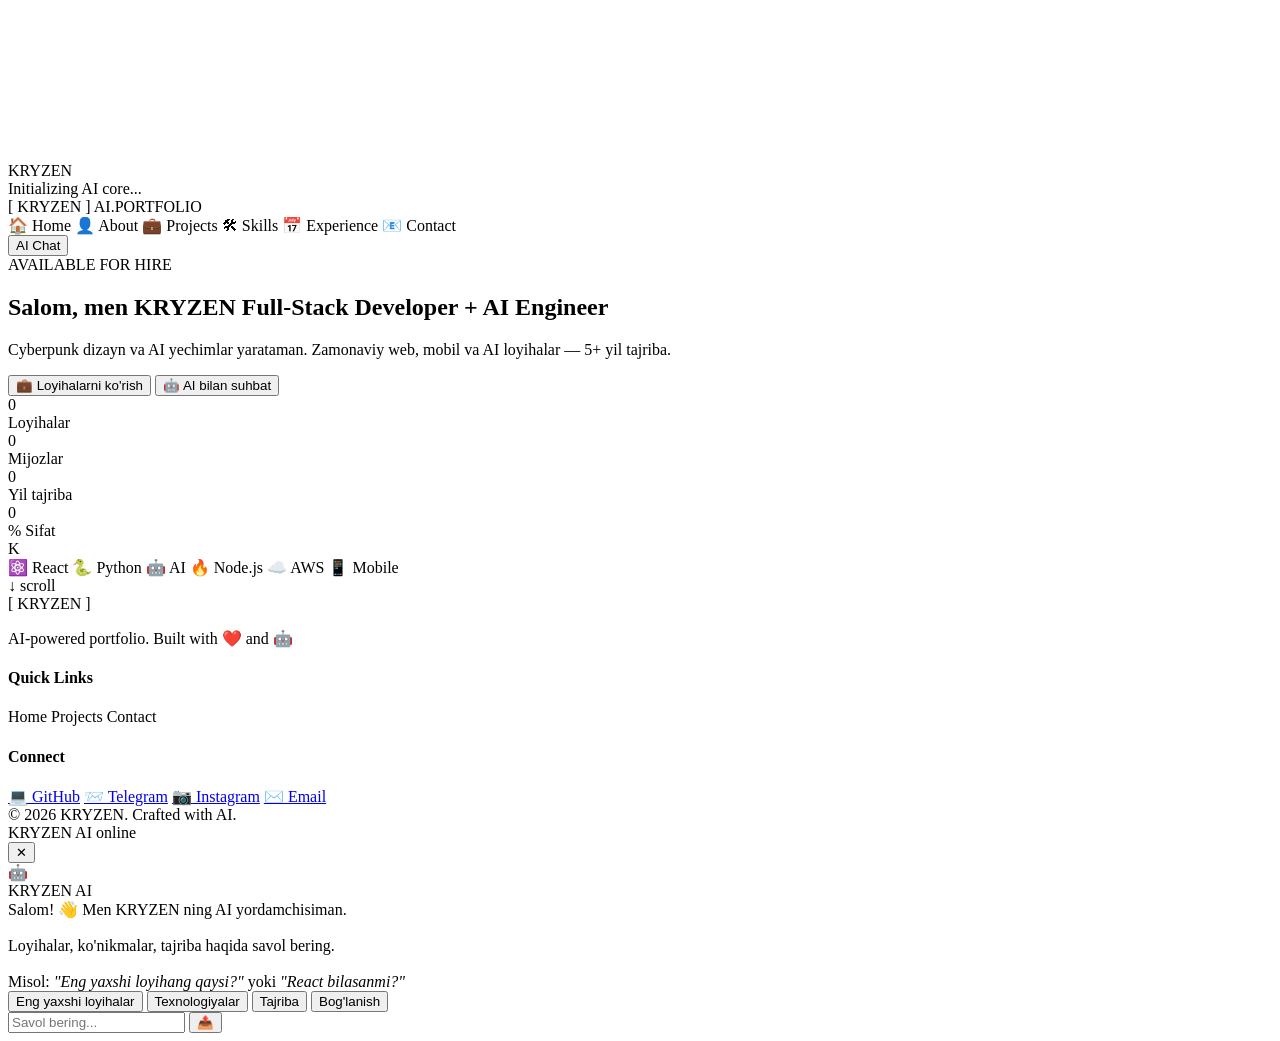
==== index.html @ 8a9e2205 "feat: portfolio main HTML" ====
<!DOCTYPE html>
<html lang="uz">
<head>
<meta charset="UTF-8">
<meta name="viewport" content="width=device-width,initial-scale=1,maximum-scale=1">
<meta name="theme-color" content="#00D4FF">
<meta name="description" content="KRYZEN AI Portfolio — Interaktiv AI yordamchi bilan portfolio. Loyihalar, ko'nikmalar, AI chat.">
<meta name="keywords" content="KRYZEN, portfolio, AI, developer, fullstack, cyberpunk">
<meta name="author" content="KRYZEN">
<title>🤖 KRYZEN AI Portfolio</title>
<link rel="stylesheet" href="style.css">
</head>
<body>

<!-- MATRIX RAIN BG -->
<canvas id="bgCanvas"></canvas>

<!-- LOADING -->
<div id="loading">
  <div class="loader-ring"></div>
  <div class="loader-text">KRYZEN<span class="dots"></span></div>
  <div class="loader-sub">Initializing AI core...</div>
</div>

<!-- CURSOR GLOW -->
<div id="cursorGlow"></div>

<!-- NAV -->
<header class="topbar">
  <div class="logo" onclick="App.go('home')">
    <span class="logo-bracket">[</span>
    <span class="logo-text">KRYZEN</span>
    <span class="logo-bracket">]</span>
    <span class="logo-sub">AI.PORTFOLIO</span>
  </div>
  <nav class="nav" id="nav">
    <a class="nav-link active" data-page="home" onclick="App.go('home')">🏠 Home</a>
    <a class="nav-link" data-page="about" onclick="App.go('about')">👤 About</a>
    <a class="nav-link" data-page="projects" onclick="App.go('projects')">💼 Projects</a>
    <a class="nav-link" data-page="skills" onclick="App.go('skills')">🛠 Skills</a>
    <a class="nav-link" data-page="experience" onclick="App.go('experience')">📅 Experience</a>
    <a class="nav-link" data-page="contact" onclick="App.go('contact')">📧 Contact</a>
  </nav>
  <button class="ai-toggle" onclick="App.toggleChat()">
    <span class="ai-dot"></span> AI Chat
  </button>
</header>

<!-- HERO -->
<section id="hero" class="hero">
  <div class="hero-grid">
    <div class="hero-left fade-in">
      <div class="hero-status">
        <span class="status-dot"></span> AVAILABLE FOR HIRE
      </div>
      <h1 class="hero-title">
        <span class="hero-greet">Salom, men</span>
        <span class="hero-name glow">KRYZEN</span>
        <span class="hero-role">Full-Stack Developer</span>
        <span class="hero-spec">+ AI Engineer</span>
      </h1>
      <p class="hero-desc">
        Cyberpunk dizayn va AI yechimlar yarataman. 
        Zamonaviy web, mobil va AI loyihalar — 5+ yil tajriba.
      </p>
      <div class="hero-cta">
        <button class="btn primary" onclick="App.go('projects')">
          💼 Loyihalarni ko'rish
        </button>
        <button class="btn ghost" onclick="App.toggleChat(true)">
          🤖 AI bilan suhbat
        </button>
      </div>
      <div class="hero-stats">
        <div class="stat">
          <div class="stat-val" data-count="50">0</div>
          <div class="stat-label">Loyihalar</div>
        </div>
        <div class="stat">
          <div class="stat-val" data-count="25">0</div>
          <div class="stat-label">Mijozlar</div>
        </div>
        <div class="stat">
          <div class="stat-val" data-count="5">0</div>
          <div class="stat-label">Yil tajriba</div>
        </div>
        <div class="stat">
          <div class="stat-val" data-count="100">0</div>
          <div class="stat-label">% Sifat</div>
        </div>
      </div>
    </div>
    <div class="hero-right fade-in">
      <div class="avatar-card glass">
        <div class="avatar-hex">
          <div class="avatar-inner">
            <div class="avatar-symbol">K</div>
          </div>
          <div class="avatar-ring r1"></div>
          <div class="avatar-ring r2"></div>
          <div class="avatar-ring r3"></div>
        </div>
        <div class="avatar-tags">
          <span class="tag">⚛️ React</span>
          <span class="tag">🐍 Python</span>
          <span class="tag">🤖 AI</span>
          <span class="tag">🔥 Node.js</span>
          <span class="tag">☁️ AWS</span>
          <span class="tag">📱 Mobile</span>
        </div>
      </div>
    </div>
  </div>
  <div class="scroll-hint">↓ scroll</div>
</section>

<!-- MAIN -->
<main id="main"></main>

<!-- FOOTER -->
<footer class="footer">
  <div class="footer-grid">
    <div>
      <div class="logo">
        <span class="logo-bracket">[</span>
        <span class="logo-text">KRYZEN</span>
        <span class="logo-bracket">]</span>
      </div>
      <p class="footer-text">AI-powered portfolio. Built with ❤️ and 🤖</p>
    </div>
    <div>
      <h4 class="footer-title">Quick Links</h4>
      <a class="footer-link" onclick="App.go('home')">Home</a>
      <a class="footer-link" onclick="App.go('projects')">Projects</a>
      <a class="footer-link" onclick="App.go('contact')">Contact</a>
    </div>
    <div>
      <h4 class="footer-title">Connect</h4>
      <a href="https://github.com/KRYZENSYS" target="_blank" class="footer-link">💻 GitHub</a>
      <a href="https://t.me/KRYZENVIP" target="_blank" class="footer-link">📨 Telegram</a>
      <a href="https://instagram.com/KRYZENVIP" target="_blank" class="footer-link">📷 Instagram</a>
      <a href="mailto:f91186645@gmail.com" class="footer-link">✉️ Email</a>
    </div>
  </div>
  <div class="footer-bottom">
    © 2026 KRYZEN. Crafted with AI.
  </div>
</footer>

<!-- AI CHAT WIDGET -->
<div id="chatPanel" class="chat-panel">
  <div class="chat-header">
    <div class="chat-title">
      <span class="ai-pulse"></span>
      <span>KRYZEN AI</span>
      <span class="chat-status">online</span>
    </div>
    <button class="chat-close" onclick="App.toggleChat()">✕</button>
  </div>
  <div class="chat-messages" id="chatMessages">
    <div class="msg ai">
      <div class="msg-avatar">🤖</div>
      <div class="msg-body">
        <div class="msg-name">KRYZEN AI</div>
        <div class="msg-text">
          Salom! 👋 Men KRYZEN ning AI yordamchisiman. 
          <br><br>Loyihalar, ko'nikmalar, tajriba haqida savol bering.
          <br><br>Misol: <em>"Eng yaxshi loyihang qaysi?"</em> yoki <em>"React bilasanmi?"</em>
        </div>
      </div>
    </div>
  </div>
  <div class="chat-suggestions" id="chatSuggestions">
    <button class="suggestion" onclick="Chat.ask('Eng yaxshi loyihalaring qaysi?')">Eng yaxshi loyihalar</button>
    <button class="suggestion" onclick="Chat.ask('Qanday texnologiyalar ishlatasan?')">Texnologiyalar</button>
    <button class="suggestion" onclick="Chat.ask('Tajribang haqida gapir')">Tajriba</button>
    <button class="suggestion" onclick="Chat.ask('Qanday bog'lanish mumkin?')">Bog'lanish</button>
  </div>
  <form class="chat-input" id="chatForm">
    <input type="text" id="chatInput" placeholder="Savol bering..." autocomplete="off">
    <button type="submit" class="chat-send">📤</button>
  </form>
</div>

<!-- TOAST -->
<div id="toastZone"></div>

<script src="data.js"></script>
<script src="app.js"></script>
</body>
</html>
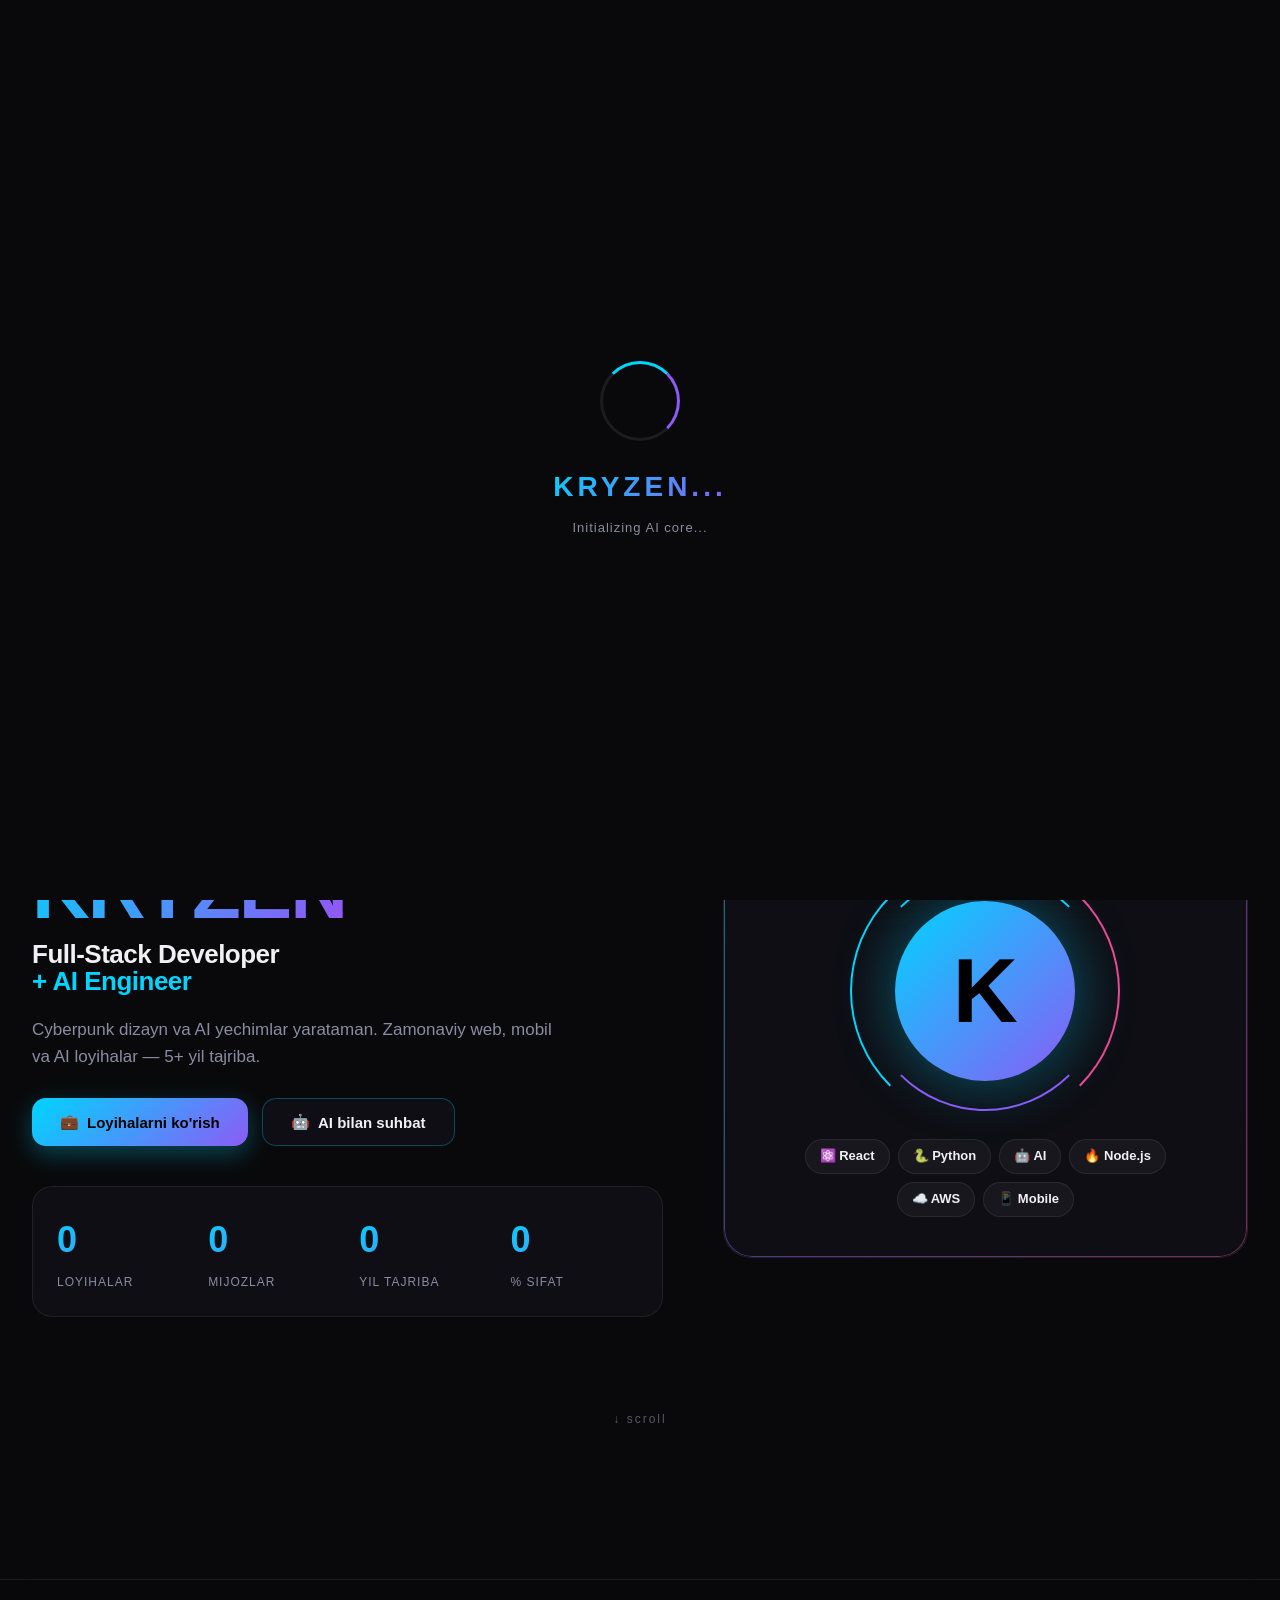
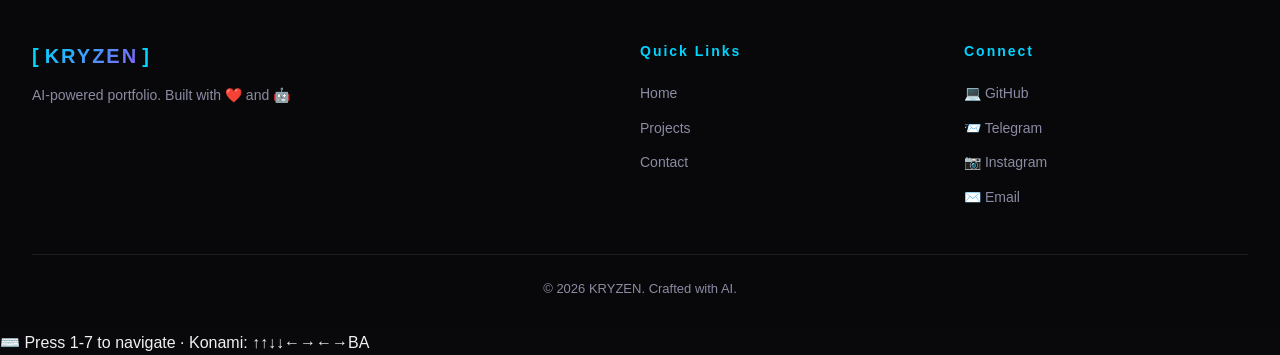
==== commit c6ad179c: "feat(v2.0): complete upgrade - theme/lang/music/easter egg" ====
--- a/index.html
+++ b/index.html
@@ -1,5 +1,5 @@
 <!DOCTYPE html>
-<html lang="uz">
+<html lang="uz" data-theme="cyan">
 <head>
 <meta charset="UTF-8">
 <meta name="viewport" content="width=device-width,initial-scale=1,maximum-scale=1">
@@ -7,7 +7,28 @@
 <meta name="description" content="KRYZEN AI Portfolio — Interaktiv AI yordamchi bilan portfolio. Loyihalar, ko'nikmalar, AI chat.">
 <meta name="keywords" content="KRYZEN, portfolio, AI, developer, fullstack, cyberpunk">
 <meta name="author" content="KRYZEN">
+
+<!-- Open Graph -->
+<meta property="og:title" content="🤖 KRYZEN AI Portfolio">
+<meta property="og:description" content="AI-powered interactive portfolio with chat assistant">
+<meta property="og:type" content="website">
+<meta property="og:url" content="https://kryzensys.github.io/kryzen-ai-portfolio/">
+<meta property="og:image" content="https://kryzensys.github.io/kryzen-ai-portfolio/og.png">
+
+<!-- Twitter -->
+<meta name="twitter:card" content="summary_large_image">
+<meta name="twitter:title" content="🤖 KRYZEN AI Portfolio">
+<meta name="twitter:description" content="AI-powered interactive portfolio">
+
+<!-- PWA -->
+<link rel="manifest" href="manifest.json">
+<meta name="apple-mobile-web-app-capable" content="yes">
+<meta name="apple-mobile-web-app-status-bar-style" content="black-translucent">
+<meta name="apple-mobile-web-app-title" content="KRYZEN">
+
 <title>🤖 KRYZEN AI Portfolio</title>
+<link rel="icon" type="image/svg+xml" href="data:image/svg+xml,<svg xmlns=%22http://www.w3.org/2000/svg%22 viewBox=%220 0 100 100%22><text y=%22.9em%22 font-size=%2290%22>🤖</text></svg>">
+
 <link rel="stylesheet" href="style.css">
 </head>
 <body>
@@ -15,17 +36,32 @@
 <!-- MATRIX RAIN BG -->
 <canvas id="bgCanvas"></canvas>
 
+<!-- PARTICLES BG -->
+<canvas id="particleCanvas"></canvas>
+
 <!-- LOADING -->
 <div id="loading">
   <div class="loader-ring"></div>
-  <div class="loader-text">KRYZEN<span class="dots"></span></div>
-  <div class="loader-sub">Initializing AI core...</div>
+  <div class="loader-text" data-i18n="brand">KRYZEN<span class="dots"></span></div>
+  <div class="loader-sub" data-i18n="loading">Initializing AI core...</div>
 </div>
 
-<!-- CURSOR GLOW -->
+<!-- CURSOR GLOW + TRAIL -->
 <div id="cursorGlow"></div>
-
-<!-- NAV -->
+<canvas id="trailCanvas"></canvas>
+
+<!-- KONAMI EASTER EGG OVERLAY -->
+<div id="konamiOverlay">
+  <div class="konami-content">
+    <h2>🎮 KONAMI CODE ACTIVATED!</h2>
+    <p data-i18n="konami_msg">Siz top-secret easter egg'ni topdingiz!</p>
+    <p style="margin-top:20px;font-size:80px;animation:spin 2s linear infinite">🚀</p>
+    <p style="margin-top:20px;color:var(--neon)" data-i18n="bonus">Bonus: +100 creativity points</p>
+    <button class="btn primary" onclick="document.getElementById('konamiOverlay').classList.remove('show')" data-i18n="close" style="margin-top:30px">Yopish</button>
+  </div>
+</div>
+
+<!-- TOPBAR -->
 <header class="topbar">
   <div class="logo" onclick="App.go('home')">
     <span class="logo-bracket">[</span>
@@ -33,17 +69,44 @@
     <span class="logo-bracket">]</span>
     <span class="logo-sub">AI.PORTFOLIO</span>
   </div>
+
   <nav class="nav" id="nav">
-    <a class="nav-link active" data-page="home" onclick="App.go('home')">🏠 Home</a>
-    <a class="nav-link" data-page="about" onclick="App.go('about')">👤 About</a>
-    <a class="nav-link" data-page="projects" onclick="App.go('projects')">💼 Projects</a>
-    <a class="nav-link" data-page="skills" onclick="App.go('skills')">🛠 Skills</a>
-    <a class="nav-link" data-page="experience" onclick="App.go('experience')">📅 Experience</a>
-    <a class="nav-link" data-page="contact" onclick="App.go('contact')">📧 Contact</a>
+    <a class="nav-link active" data-page="home" data-i18n="nav_home" onclick="App.go('home')">🏠 Home</a>
+    <a class="nav-link" data-page="about" data-i18n="nav_about" onclick="App.go('about')">👤 About</a>
+    <a class="nav-link" data-page="projects" data-i18n="nav_projects" onclick="App.go('projects')">💼 Projects</a>
+    <a class="nav-link" data-page="blog" data-i18n="nav_blog" onclick="App.go('blog')">📝 Blog</a>
+    <a class="nav-link" data-page="skills" data-i18n="nav_skills" onclick="App.go('skills')">🛠 Skills</a>
+    <a class="nav-link" data-page="experience" data-i18n="nav_experience" onclick="App.go('experience')">📅 Experience</a>
+    <a class="nav-link" data-page="contact" data-i18n="nav_contact" onclick="App.go('contact')">📧 Contact</a>
   </nav>
-  <button class="ai-toggle" onclick="App.toggleChat()">
-    <span class="ai-dot"></span> AI Chat
-  </button>
+
+  <div class="topbar-tools">
+    <!-- Theme switcher -->
+    <div class="theme-switcher" title="Change theme">
+      <button class="theme-btn active" data-theme="cyan" style="background:#00D4FF"></button>
+      <button class="theme-btn" data-theme="purple" style="background:#8B5CF6"></button>
+      <button class="theme-btn" data-theme="pink" style="background:#ec4899"></button>
+      <button class="theme-btn" data-theme="green" style="background:#10b981"></button>
+      <button class="theme-btn" data-theme="amber" style="background:#f59e0b"></button>
+    </div>
+
+    <!-- Language switcher -->
+    <div class="lang-switcher">
+      <button class="lang-btn active" data-lang="uz">UZ</button>
+      <button class="lang-btn" data-lang="en">EN</button>
+      <button class="lang-btn" data-lang="ru">RU</button>
+    </div>
+
+    <!-- Music toggle -->
+    <button class="music-toggle" onclick="App.toggleMusic()" title="Background music">
+      <span id="musicIcon">🔇</span>
+    </button>
+
+    <!-- AI Chat -->
+    <button class="ai-toggle" onclick="App.toggleChat()">
+      <span class="ai-dot"></span> <span data-i18n="ai_chat">AI Chat</span>
+    </button>
+  </div>
 </header>
 
 <!-- HERO -->
@@ -51,42 +114,41 @@
   <div class="hero-grid">
     <div class="hero-left fade-in">
       <div class="hero-status">
-        <span class="status-dot"></span> AVAILABLE FOR HIRE
+        <span class="status-dot"></span> <span data-i18n="available">AVAILABLE FOR HIRE</span>
       </div>
       <h1 class="hero-title">
-        <span class="hero-greet">Salom, men</span>
+        <span class="hero-greet" data-i18n="greeting">Salom, men</span>
         <span class="hero-name glow">KRYZEN</span>
-        <span class="hero-role">Full-Stack Developer</span>
-        <span class="hero-spec">+ AI Engineer</span>
+        <span class="hero-role" data-i18n="hero_role">Full-Stack Developer</span>
+        <span class="hero-spec" data-i18n="hero_spec">+ AI Engineer</span>
       </h1>
-      <p class="hero-desc">
-        Cyberpunk dizayn va AI yechimlar yarataman. 
-        Zamonaviy web, mobil va AI loyihalar — 5+ yil tajriba.
+      <p class="hero-desc" data-i18n="hero_desc">
+        Cyberpunk dizayn va AI yechimlar yarataman. Zamonaviy web, mobil va AI loyihalar — 5+ yil tajriba.
       </p>
       <div class="hero-cta">
         <button class="btn primary" onclick="App.go('projects')">
-          💼 Loyihalarni ko'rish
+          💼 <span data-i18n="cta_projects">Loyihalarni ko'rish</span>
         </button>
         <button class="btn ghost" onclick="App.toggleChat(true)">
-          🤖 AI bilan suhbat
+          🤖 <span data-i18n="cta_chat">AI bilan suhbat</span>
         </button>
       </div>
       <div class="hero-stats">
         <div class="stat">
           <div class="stat-val" data-count="50">0</div>
-          <div class="stat-label">Loyihalar</div>
+          <div class="stat-label" data-i18n="stat_projects">Loyihalar</div>
         </div>
         <div class="stat">
           <div class="stat-val" data-count="25">0</div>
-          <div class="stat-label">Mijozlar</div>
+          <div class="stat-label" data-i18n="stat_clients">Mijozlar</div>
         </div>
         <div class="stat">
           <div class="stat-val" data-count="5">0</div>
-          <div class="stat-label">Yil tajriba</div>
+          <div class="stat-label" data-i18n="stat_years">Yil tajriba</div>
         </div>
         <div class="stat">
           <div class="stat-val" data-count="100">0</div>
-          <div class="stat-label">% Sifat</div>
+          <div class="stat-label" data-i18n="stat_quality">% Sifat</div>
         </div>
       </div>
     </div>
@@ -126,16 +188,16 @@
         <span class="logo-text">KRYZEN</span>
         <span class="logo-bracket">]</span>
       </div>
-      <p class="footer-text">AI-powered portfolio. Built with ❤️ and 🤖</p>
+      <p class="footer-text" data-i18n="footer_text">AI-powered portfolio. Built with ❤️ and 🤖</p>
     </div>
     <div>
-      <h4 class="footer-title">Quick Links</h4>
-      <a class="footer-link" onclick="App.go('home')">Home</a>
-      <a class="footer-link" onclick="App.go('projects')">Projects</a>
-      <a class="footer-link" onclick="App.go('contact')">Contact</a>
+      <h4 class="footer-title" data-i18n="quick_links">Quick Links</h4>
+      <a class="footer-link" onclick="App.go('home')" data-i18n="nav_home">Home</a>
+      <a class="footer-link" onclick="App.go('projects')" data-i18n="nav_projects">Projects</a>
+      <a class="footer-link" onclick="App.go('contact')" data-i18n="nav_contact">Contact</a>
     </div>
     <div>
-      <h4 class="footer-title">Connect</h4>
+      <h4 class="footer-title" data-i18n="connect">Connect</h4>
       <a href="https://github.com/KRYZENSYS" target="_blank" class="footer-link">💻 GitHub</a>
       <a href="https://t.me/KRYZENVIP" target="_blank" class="footer-link">📨 Telegram</a>
       <a href="https://instagram.com/KRYZENVIP" target="_blank" class="footer-link">📷 Instagram</a>
@@ -153,38 +215,46 @@
     <div class="chat-title">
       <span class="ai-pulse"></span>
       <span>KRYZEN AI</span>
-      <span class="chat-status">online</span>
-    </div>
-    <button class="chat-close" onclick="App.toggleChat()">✕</button>
+      <span class="chat-status" data-i18n="online">online</span>
+      <span class="ai-badge" id="aiBadge">MOCK</span>
+    </div>
+    <div class="chat-controls">
+      <button class="chat-control" onclick="Chat.clear()" title="Clear chat">🗑️</button>
+      <button class="chat-control" onclick="Chat.toggleVoice()" title="Voice input" id="voiceBtn">🎤</button>
+      <button class="chat-control" onclick="Chat.toggleSpeech()" title="Speak reply" id="speechBtn">🔊</button>
+      <button class="chat-close" onclick="App.toggleChat()">✕</button>
+    </div>
   </div>
   <div class="chat-messages" id="chatMessages">
     <div class="msg ai">
       <div class="msg-avatar">🤖</div>
       <div class="msg-body">
         <div class="msg-name">KRYZEN AI</div>
-        <div class="msg-text">
-          Salom! 👋 Men KRYZEN ning AI yordamchisiman. 
+        <div class="msg-text" data-i18n="ai_welcome">
+          Salom! 👋 Men KRYZEN ning AI yordamchisiman.
           <br><br>Loyihalar, ko'nikmalar, tajriba haqida savol bering.
-          <br><br>Misol: <em>"Eng yaxshi loyihang qaysi?"</em> yoki <em>"React bilasanmi?"</em>
-        </div>
-      </div>
-    </div>
-  </div>
-  <div class="chat-suggestions" id="chatSuggestions">
-    <button class="suggestion" onclick="Chat.ask('Eng yaxshi loyihalaring qaysi?')">Eng yaxshi loyihalar</button>
-    <button class="suggestion" onclick="Chat.ask('Qanday texnologiyalar ishlatasan?')">Texnologiyalar</button>
-    <button class="suggestion" onclick="Chat.ask('Tajribang haqida gapir')">Tajriba</button>
-    <button class="suggestion" onclick="Chat.ask('Qanday bog'lanish mumkin?')">Bog'lanish</button>
-  </div>
+          <br><br>Misol: <em>"Eng yaxshi loyihang qaysi?"</em>
+        </div>
+      </div>
+    </div>
+  </div>
+  <div class="chat-suggestions" id="chatSuggestions"></div>
   <form class="chat-input" id="chatForm">
-    <input type="text" id="chatInput" placeholder="Savol bering..." autocomplete="off">
+    <input type="text" id="chatInput" placeholder="Savol bering..." data-i18n-placeholder="chat_placeholder" autocomplete="off">
     <button type="submit" class="chat-send">📤</button>
   </form>
 </div>
 
-<!-- TOAST -->
+<!-- MUSIC -->
+<audio id="bgMusic" loop preload="none">
+  <source src="https://cdn.pixabay.com/audio/2022/05/27/audio_1808fbf07a.mp3" type="audio/mpeg">
+</audio>
+
+<!-- TOAST + KEYBOARD HINTS -->
 <div id="toastZone"></div>
-
+<div class="kbd-hint" id="kbdHint">⌨️ Press 1-7 to navigate · Konami: ↑↑↓↓←→←→BA</div>
+
+<script src="i18n.js"></script>
 <script src="data.js"></script>
 <script src="app.js"></script>
 </body>
--- a/style.css
+++ b/style.css
@@ -0,0 +1,388 @@
+/* ============================================
+   KRYZEN AI PORTFOLIO — Cyberpunk Glassmorphism
+   ============================================ */
+:root {
+  --neon:#00D4FF;--neon-2:#8B5CF6;--neon-3:#06b6d4;--neon-4:#ec4899;
+  --bg:#09090b;--bg-2:#0e0e14;--fg:#f0f0f5;--mut:#8b8ba3;
+  --glass:rgba(20,20,30,0.5);--glass-2:rgba(255,255,255,0.04);
+  --bord:rgba(255,255,255,0.08);--bord-2:rgba(0,212,255,0.3);
+  --err:#ef4444;--ok:#10b981;--warn:#f59e0b;
+  --r-sm:8px;--r-md:14px;--r-lg:20px;--r-xl:28px;
+  --t:cubic-bezier(0.4,0,0.2,1);
+}
+*{box-sizing:border-box;margin:0;padding:0}
+html{scroll-behavior:smooth}
+body{
+  font-family:-apple-system,BlinkMacSystemFont,"Segoe UI","SF Pro",Roboto,sans-serif;
+  background:var(--bg);color:var(--fg);line-height:1.6;min-height:100vh;overflow-x:hidden;
+}
+button{font-family:inherit;cursor:pointer;border:none;background:none;color:inherit}
+a{color:inherit;text-decoration:none}
+img{max-width:100%;display:block}
+#bgCanvas{position:fixed;inset:0;z-index:0;pointer-events:none;opacity:0.7}
+#cursorGlow{
+  position:fixed;width:600px;height:600px;pointer-events:none;z-index:1;
+  background:radial-gradient(circle,rgba(0,212,255,0.06) 0%,transparent 60%);
+  transform:translate(-50%,-50%);transition:transform 0.1s var(--t);
+}
+#loading{
+  position:fixed;inset:0;z-index:9999;background:var(--bg);
+  display:flex;flex-direction:column;align-items:center;justify-content:center;
+  transition:opacity 0.6s var(--t),visibility 0.6s var(--t);
+}
+#loading.hide{opacity:0;visibility:hidden;pointer-events:none}
+.loader-ring{
+  width:80px;height:80px;border-radius:50%;border:3px solid var(--bord);
+  border-top-color:var(--neon);border-right-color:var(--neon-2);
+  animation:spin 1s linear infinite;margin-bottom:24px;
+}
+@keyframes spin{to{transform:rotate(360deg)}}
+.loader-text{
+  font-size:28px;font-weight:800;letter-spacing:4px;
+  background:linear-gradient(135deg,var(--neon),var(--neon-2));
+  -webkit-background-clip:text;background-clip:text;color:transparent;
+}
+.dots::after{content:'...';animation:dots 1.5s infinite}
+@keyframes dots{0%,20%{content:'.'}40%{content:'..'}60%,100%{content:'...'}}
+.loader-sub{color:var(--mut);font-size:13px;margin-top:8px;letter-spacing:1px}
+
+.topbar{
+  position:sticky;top:0;z-index:100;display:flex;align-items:center;justify-content:space-between;
+  padding:14px 32px;background:rgba(9,9,11,0.85);
+  backdrop-filter:blur(20px) saturate(180%);-webkit-backdrop-filter:blur(20px) saturate(180%);
+  border-bottom:1px solid var(--bord);
+}
+.logo{display:flex;align-items:baseline;gap:4px;font-weight:900;cursor:pointer;font-size:20px;letter-spacing:2px}
+.logo-bracket{color:var(--neon)}
+.logo-text{
+  background:linear-gradient(135deg,var(--neon),var(--neon-2));
+  -webkit-background-clip:text;background-clip:text;color:transparent;
+}
+.logo-sub{font-size:11px;color:var(--mut);margin-left:6px;letter-spacing:3px;font-weight:600}
+.nav{display:flex;gap:4px}
+.nav-link{
+  padding:8px 14px;border-radius:var(--r-sm);cursor:pointer;
+  color:var(--mut);font-size:14px;font-weight:500;transition:all 0.2s var(--t);
+}
+.nav-link:hover,.nav-link.active{color:var(--fg);background:var(--glass-2)}
+.nav-link.active{color:var(--neon)}
+.ai-toggle{
+  display:flex;align-items:center;gap:8px;
+  padding:8px 16px;border-radius:var(--r-md);
+  background:linear-gradient(135deg,rgba(0,212,255,0.15),rgba(139,92,246,0.15));
+  border:1px solid var(--bord-2);font-weight:600;font-size:13px;
+  transition:all 0.2s var(--t);
+}
+.ai-toggle:hover{background:linear-gradient(135deg,rgba(0,212,255,0.3),rgba(139,92,246,0.3));transform:translateY(-1px)}
+.ai-dot{width:8px;height:8px;border-radius:50%;background:var(--ok);box-shadow:0 0 10px var(--ok);animation:pulse 2s infinite}
+@keyframes pulse{50%{transform:scale(1.5);opacity:0.5}}
+
+.hero{
+  position:relative;z-index:2;min-height:calc(100vh - 70px);
+  padding:60px 32px;display:flex;align-items:center;
+}
+.hero-grid{
+  max-width:1300px;margin:0 auto;width:100%;
+  display:grid;grid-template-columns:1.2fr 1fr;gap:60px;align-items:center;
+}
+.hero-status{
+  display:inline-flex;align-items:center;gap:8px;
+  padding:6px 14px;border-radius:100px;
+  background:rgba(16,185,129,0.15);border:1px solid rgba(16,185,129,0.3);
+  color:var(--ok);font-size:12px;font-weight:700;letter-spacing:1px;margin-bottom:20px;
+}
+.status-dot{width:8px;height:8px;border-radius:50%;background:var(--ok);box-shadow:0 0 10px var(--ok);animation:pulse 2s infinite}
+.hero-title{font-size:56px;line-height:1.05;margin-bottom:20px}
+.hero-greet{display:block;font-size:20px;color:var(--mut);margin-bottom:4px}
+.hero-name{
+  display:block;font-size:80px;font-weight:900;letter-spacing:-2px;
+  background:linear-gradient(135deg,var(--neon) 0%,var(--neon-2) 50%,var(--neon-4) 100%);
+  -webkit-background-clip:text;background-clip:text;color:transparent;margin-bottom:8px;
+}
+.glow{animation:glow-anim 3s ease-in-out infinite alternate}
+@keyframes glow-anim{
+  from{filter:drop-shadow(0 0 20px rgba(0,212,255,0.3))}
+  to{filter:drop-shadow(0 0 40px rgba(139,92,246,0.5))}
+}
+.hero-role,.hero-spec{display:block;font-size:26px;font-weight:700;color:var(--fg);letter-spacing:-0.5px}
+.hero-spec{color:var(--neon)}
+.hero-desc{font-size:17px;color:var(--mut);margin-bottom:28px;max-width:540px}
+.hero-cta{display:flex;gap:14px;margin-bottom:40px;flex-wrap:wrap}
+.btn{
+  padding:14px 28px;border-radius:var(--r-md);font-weight:700;font-size:15px;
+  display:inline-flex;align-items:center;gap:8px;transition:all 0.2s var(--t);cursor:pointer;
+}
+.btn.primary{
+  background:linear-gradient(135deg,var(--neon),var(--neon-2));
+  color:#000;box-shadow:0 8px 24px rgba(0,212,255,0.3);
+}
+.btn.primary:hover{transform:translateY(-2px);box-shadow:0 12px 32px rgba(0,212,255,0.5)}
+.btn.ghost{background:var(--glass);border:1px solid var(--bord-2);color:var(--fg);backdrop-filter:blur(10px)}
+.btn.ghost:hover{background:rgba(255,255,255,0.08);border-color:var(--neon)}
+
+.hero-stats{
+  display:grid;grid-template-columns:repeat(4,1fr);gap:24px;
+  padding:24px;background:var(--glass);border:1px solid var(--bord);
+  border-radius:var(--r-lg);backdrop-filter:blur(20px);
+}
+.stat-val{
+  font-size:36px;font-weight:900;
+  background:linear-gradient(135deg,var(--neon),var(--neon-2));
+  -webkit-background-clip:text;background-clip:text;color:transparent;
+}
+.stat-label{font-size:12px;color:var(--mut);margin-top:4px;text-transform:uppercase;letter-spacing:1px}
+
+.avatar-card{
+  padding:40px;border-radius:var(--r-xl);
+  background:var(--glass);border:1px solid var(--bord);
+  backdrop-filter:blur(20px);text-align:center;position:relative;
+}
+.avatar-card::before{
+  content:'';position:absolute;inset:0;border-radius:var(--r-xl);
+  padding:1px;background:linear-gradient(135deg,var(--neon),var(--neon-2),var(--neon-4));
+  -webkit-mask:linear-gradient(#fff 0 0) content-box,linear-gradient(#fff 0 0);
+  -webkit-mask-composite:xor;mask-composite:exclude;opacity:0.5;
+}
+.avatar-hex{
+  position:relative;width:240px;height:240px;
+  margin:0 auto 28px;display:flex;align-items:center;justify-content:center;
+}
+.avatar-inner{
+  width:180px;height:180px;border-radius:50%;
+  background:linear-gradient(135deg,var(--neon),var(--neon-2));
+  display:flex;align-items:center;justify-content:center;
+  font-size:90px;font-weight:900;color:#000;
+  box-shadow:0 0 60px rgba(0,212,255,0.4);
+}
+.avatar-ring{position:absolute;inset:0;border-radius:50%;border:2px solid;border-color:var(--neon) transparent var(--neon-2) transparent}
+.avatar-ring.r1{animation:spin 6s linear infinite}
+.avatar-ring.r2{inset:-15px;border-color:transparent var(--neon-4) transparent var(--neon);animation:spin 10s linear infinite reverse}
+.avatar-ring.r3{inset:-30px;border-color:var(--neon-2) transparent transparent transparent;animation:spin 14s linear infinite;border-style:dashed}
+.avatar-tags{display:flex;flex-wrap:wrap;gap:8px;justify-content:center}
+.tag{padding:6px 14px;border-radius:100px;font-size:13px;font-weight:600;background:var(--glass-2);border:1px solid var(--bord)}
+.scroll-hint{
+  position:absolute;bottom:30px;left:50%;transform:translateX(-50%);
+  color:var(--mut);font-size:12px;letter-spacing:2px;opacity:0.6;animation:bounce 2s infinite;
+}
+@keyframes bounce{50%{transform:translateX(-50%) translateY(10px)}}
+
+main{position:relative;z-index:2;max-width:1300px;margin:0 auto;padding:60px 32px}
+.section-header{margin-bottom:36px}
+.section-tag{
+  display:inline-block;padding:4px 12px;border-radius:100px;
+  background:rgba(0,212,255,0.1);border:1px solid rgba(0,212,255,0.3);
+  color:var(--neon);font-size:12px;font-weight:700;letter-spacing:2px;margin-bottom:12px;
+}
+.section-title{font-size:44px;font-weight:900;letter-spacing:-1px;margin-bottom:12px}
+.section-subtitle{color:var(--mut);font-size:17px;max-width:600px}
+.glass{background:var(--glass) !important;border:1px solid var(--bord);backdrop-filter:blur(20px)}
+
+.about-grid{display:grid;grid-template-columns:1fr 1.2fr;gap:40px}
+.about-text h3{font-size:28px;margin-bottom:16px;color:var(--neon)}
+.about-text p{color:var(--mut);margin-bottom:14px;line-height:1.8}
+.about-info{
+  display:grid;grid-template-columns:1fr 1fr;gap:14px;
+  padding:24px;border-radius:var(--r-lg);
+  background:var(--glass);border:1px solid var(--bord);
+}
+.info-item .info-label{font-size:11px;color:var(--mut);text-transform:uppercase;letter-spacing:1px;margin-bottom:4px}
+.info-item .info-value{font-weight:600}
+
+.project-filters{display:flex;gap:8px;margin-bottom:24px;flex-wrap:wrap}
+.filter-btn{
+  padding:8px 16px;border-radius:100px;font-size:13px;font-weight:600;
+  background:var(--glass);border:1px solid var(--bord);color:var(--mut);
+  transition:all 0.2s var(--t);
+}
+.filter-btn:hover,.filter-btn.active{
+  background:linear-gradient(135deg,rgba(0,212,255,0.15),rgba(139,92,246,0.15));
+  border-color:var(--neon);color:var(--neon);
+}
+.projects-grid{display:grid;grid-template-columns:repeat(auto-fill,minmax(340px,1fr));gap:24px}
+.project-card{
+  border-radius:var(--r-lg);background:var(--glass);border:1px solid var(--bord);
+  overflow:hidden;backdrop-filter:blur(20px);transition:all 0.3s var(--t);cursor:pointer;position:relative;
+}
+.project-card:hover{transform:translateY(-6px);border-color:var(--neon);box-shadow:var(--shadow-glow,0 0 30px rgba(0,212,255,0.3))}
+.project-thumb{
+  height:180px;background:linear-gradient(135deg,var(--neon),var(--neon-2));
+  position:relative;display:flex;align-items:center;justify-content:center;
+  font-size:64px;color:rgba(0,0,0,0.3);
+}
+.project-thumb.t1{background:linear-gradient(135deg,#00D4FF,#8B5CF6)}
+.project-thumb.t2{background:linear-gradient(135deg,#ec4899,#f59e0b)}
+.project-thumb.t3{background:linear-gradient(135deg,#10b981,#06b6d4)}
+.project-thumb.t4{background:linear-gradient(135deg,#8B5CF6,#ec4899)}
+.project-thumb.t5{background:linear-gradient(135deg,#f59e0b,#ef4444)}
+.project-thumb.t6{background:linear-gradient(135deg,#06b6d4,#10b981)}
+.project-status{
+  position:absolute;top:12px;right:12px;
+  padding:4px 10px;border-radius:100px;font-size:11px;font-weight:700;
+  background:rgba(0,0,0,0.5);backdrop-filter:blur(10px);
+}
+.project-status.live{color:var(--ok)}
+.project-status.dev{color:var(--warn)}
+.project-body{padding:20px}
+.project-title{font-size:20px;font-weight:700;margin-bottom:8px}
+.project-desc{color:var(--mut);font-size:14px;margin-bottom:14px;line-height:1.6}
+.project-tech{display:flex;flex-wrap:wrap;gap:6px;margin-bottom:14px}
+.tech-pill{
+  padding:3px 10px;border-radius:100px;font-size:11px;font-weight:600;
+  background:rgba(0,212,255,0.1);color:var(--neon);border:1px solid rgba(0,212,255,0.2);
+}
+.project-actions{display:flex;gap:8px}
+.project-link{
+  flex:1;padding:8px;border-radius:var(--r-sm);text-align:center;
+  background:var(--glass-2);border:1px solid var(--bord);font-size:13px;font-weight:600;
+  transition:all 0.2s var(--t);
+}
+.project-link:hover{background:rgba(0,212,255,0.1);border-color:var(--neon);color:var(--neon)}
+
+.skills-grid{display:grid;grid-template-columns:repeat(auto-fit,minmax(280px,1fr));gap:20px}
+.skill-cat{padding:24px;border-radius:var(--r-lg);background:var(--glass);border:1px solid var(--bord);backdrop-filter:blur(20px)}
+.skill-cat-title{display:flex;align-items:center;gap:10px;font-size:18px;font-weight:700;margin-bottom:18px;color:var(--neon)}
+.skill{margin-bottom:14px}
+.skill-head{display:flex;justify-content:space-between;margin-bottom:6px;font-size:14px}
+.skill-name{font-weight:600}
+.skill-pct{color:var(--mut);font-size:12px}
+.skill-bar{height:6px;background:var(--glass-2);border-radius:100px;overflow:hidden}
+.skill-fill{height:100%;border-radius:100px;background:linear-gradient(90deg,var(--neon),var(--neon-2));width:0;transition:width 1.5s var(--t)}
+
+.timeline{position:relative;padding-left:30px}
+.timeline::before{
+  content:'';position:absolute;left:8px;top:0;bottom:0;width:2px;
+  background:linear-gradient(to bottom,var(--neon),var(--neon-2),var(--neon-4));
+}
+.timeline-item{
+  position:relative;margin-bottom:32px;padding:20px;border-radius:var(--r-lg);
+  background:var(--glass);border:1px solid var(--bord);margin-left:20px;
+}
+.timeline-item::before{
+  content:'';position:absolute;left:-29px;top:24px;width:14px;height:14px;border-radius:50%;
+  background:var(--neon);border:3px solid var(--bg);box-shadow:0 0 10px var(--neon);
+}
+.timeline-date{font-size:12px;color:var(--neon);font-weight:700;letter-spacing:1px;margin-bottom:6px}
+.timeline-title{font-size:18px;font-weight:700;margin-bottom:4px}
+.timeline-company{color:var(--neon-2);font-size:14px;margin-bottom:10px}
+.timeline-desc{color:var(--mut);font-size:14px;line-height:1.7}
+
+.contact-grid{display:grid;grid-template-columns:1fr 1fr;gap:32px}
+.contact-info{padding:32px;border-radius:var(--r-lg);background:var(--glass);border:1px solid var(--bord);backdrop-filter:blur(20px)}
+.contact-info h3{font-size:24px;margin-bottom:14px}
+.contact-info p{color:var(--mut);margin-bottom:24px;line-height:1.7}
+.contact-item{
+  display:flex;align-items:center;gap:14px;padding:14px;
+  border-radius:var(--r-md);margin-bottom:10px;
+  background:var(--glass-2);border:1px solid var(--bord);
+}
+.contact-icon{
+  width:44px;height:44px;border-radius:50%;
+  background:linear-gradient(135deg,rgba(0,212,255,0.2),rgba(139,92,246,0.2));
+  border:1px solid var(--bord-2);
+  display:flex;align-items:center;justify-content:center;font-size:20px;
+}
+.contact-item .info{flex:1}
+.contact-item .info .label{font-size:11px;color:var(--mut);text-transform:uppercase;letter-spacing:1px}
+.contact-item .info .value{font-weight:600;font-size:14px}
+.contact-form{padding:32px;border-radius:var(--r-lg);background:var(--glass);border:1px solid var(--bord);backdrop-filter:blur(20px)}
+.form-group{margin-bottom:16px}
+.form-input,.form-textarea{
+  width:100%;padding:14px;border-radius:var(--r-md);
+  background:var(--glass-2);border:1px solid var(--bord);
+  color:var(--fg);font-family:inherit;font-size:14px;transition:all 0.2s var(--t);
+}
+.form-input:focus,.form-textarea:focus{
+  outline:none;border-color:var(--neon);background:var(--glass);
+  box-shadow:0 0 0 3px rgba(0,212,255,0.1);
+}
+.form-textarea{resize:vertical;min-height:120px}
+.form-submit{
+  width:100%;padding:14px;border-radius:var(--r-md);
+  background:linear-gradient(135deg,var(--neon),var(--neon-2));
+  color:#000;font-weight:700;font-size:15px;letter-spacing:0.5px;
+  transition:all 0.2s var(--t);
+}
+.form-submit:hover{transform:translateY(-2px);box-shadow:0 8px 24px rgba(0,212,255,0.4)}
+
+.footer{
+  position:relative;z-index:2;padding:60px 32px 30px;
+  border-top:1px solid var(--bord);background:rgba(9,9,11,0.5);backdrop-filter:blur(20px);
+}
+.footer-grid{max-width:1300px;margin:0 auto 40px;display:grid;grid-template-columns:2fr 1fr 1fr;gap:40px}
+.footer-title{font-size:14px;font-weight:700;letter-spacing:2px;margin-bottom:14px;color:var(--neon)}
+.footer-text{color:var(--mut);margin-top:12px;font-size:14px}
+.footer-link{display:block;padding:6px 0;color:var(--mut);font-size:14px;cursor:pointer;transition:color 0.2s var(--t)}
+.footer-link:hover{color:var(--neon)}
+.footer-bottom{text-align:center;padding-top:24px;border-top:1px solid var(--bord);color:var(--mut);font-size:13px}
+
+.chat-panel{
+  position:fixed;bottom:24px;right:24px;z-index:1000;
+  width:380px;height:540px;max-height:calc(100vh - 48px);
+  background:rgba(14,14,20,0.95);backdrop-filter:blur(30px) saturate(180%);
+  border:1px solid var(--bord-2);border-radius:var(--r-lg);
+  display:none;flex-direction:column;
+  box-shadow:0 20px 60px rgba(0,0,0,0.5),0 0 30px rgba(0,212,255,0.2);
+  animation:chatIn 0.3s var(--t);
+}
+.chat-panel.open{display:flex}
+@keyframes chatIn{from{transform:translateY(20px);opacity:0}}
+.chat-header{display:flex;align-items:center;justify-content:space-between;padding:16px 20px;border-bottom:1px solid var(--bord)}
+.chat-title{display:flex;align-items:center;gap:8px;font-weight:700}
+.ai-pulse{width:10px;height:10px;border-radius:50%;background:var(--ok);box-shadow:0 0 10px var(--ok);animation:pulse 2s infinite}
+.chat-status{font-size:11px;color:var(--mut);margin-left:4px;font-weight:500}
+.chat-close{width:32px;height:32px;border-radius:50%;background:var(--glass-2);color:var(--fg);display:flex;align-items:center;justify-content:center;font-size:16px;transition:all 0.2s var(--t)}
+.chat-close:hover{background:var(--err)}
+.chat-messages{flex:1;overflow-y:auto;padding:16px;display:flex;flex-direction:column;gap:12px}
+.chat-messages::-webkit-scrollbar{width:4px}
+.chat-messages::-webkit-scrollbar-thumb{background:var(--bord);border-radius:4px}
+.msg{display:flex;gap:10px;animation:msgIn 0.3s var(--t)}
+@keyframes msgIn{from{transform:translateY(10px);opacity:0}}
+.msg-avatar{width:32px;height:32px;border-radius:50%;flex-shrink:0;background:var(--glass-2);border:1px solid var(--bord);display:flex;align-items:center;justify-content:center;font-size:14px}
+.msg.user{flex-direction:row-reverse}
+.msg.user .msg-avatar{background:linear-gradient(135deg,var(--neon),var(--neon-2))}
+.msg-body{max-width:75%}
+.msg-name{font-size:11px;color:var(--mut);margin-bottom:4px;font-weight:600}
+.msg.user .msg-name{text-align:right}
+.msg-text{padding:10px 14px;border-radius:var(--r-md);background:var(--glass-2);border:1px solid var(--bord);font-size:14px;line-height:1.5}
+.msg.user .msg-text{background:linear-gradient(135deg,rgba(0,212,255,0.15),rgba(139,92,246,0.15));border-color:var(--bord-2)}
+.msg-text.typing::after{content:'▊';animation:blink 1s infinite}
+@keyframes blink{50%{opacity:0}}
+.chat-suggestions{display:flex;gap:6px;padding:8px 16px;flex-wrap:wrap}
+.suggestion{padding:6px 12px;border-radius:100px;font-size:12px;background:var(--glass-2);border:1px solid var(--bord);color:var(--mut);transition:all 0.2s var(--t)}
+.suggestion:hover{background:var(--glass);color:var(--neon);border-color:var(--neon)}
+.chat-input{display:flex;gap:8px;padding:12px;border-top:1px solid var(--bord)}
+.chat-input input{flex:1;padding:10px 14px;border-radius:var(--r-md);background:var(--glass-2);border:1px solid var(--bord);color:var(--fg);font-family:inherit;font-size:14px}
+.chat-input input:focus{outline:none;border-color:var(--neon)}
+.chat-send{width:40px;height:40px;border-radius:var(--r-md);background:linear-gradient(135deg,var(--neon),var(--neon-2));display:flex;align-items:center;justify-content:center;font-size:16px;transition:all 0.2s var(--t)}
+.chat-send:hover{transform:scale(1.05)}
+
+#toastZone{position:fixed;top:80px;right:24px;z-index:2000;display:flex;flex-direction:column;gap:10px}
+.toast{
+  padding:12px 20px;border-radius:var(--r-md);
+  background:rgba(14,14,20,0.95);backdrop-filter:blur(20px);
+  border:1px solid var(--bord-2);box-shadow:0 8px 24px rgba(0,0,0,0.3);
+  font-size:14px;font-weight:500;animation:toastIn 0.3s var(--t);
+}
+@keyframes toastIn{from{transform:translateX(100%);opacity:0}}
+.toast.ok{border-color:var(--ok)}
+.toast.err{border-color:var(--err)}
+.toast.warn{border-color:var(--warn)}
+.fade-in{animation:fadeIn 0.6s var(--t)}
+@keyframes fadeIn{from{opacity:0;transform:translateY(20px)}}
+
+@media(max-width:900px){
+  .topbar{padding:12px 16px;flex-wrap:wrap;gap:12px}
+  .nav{order:3;width:100%;overflow-x:auto;padding-bottom:4px}
+  .nav-link{padding:6px 10px;font-size:13px;white-space:nowrap}
+  .hero{padding:40px 16px}
+  .hero-grid{grid-template-columns:1fr;gap:40px}
+  .hero-title{font-size:36px}
+  .hero-name{font-size:54px}
+  .hero-stats{grid-template-columns:repeat(2,1fr)}
+  main{padding:40px 16px}
+  .about-grid,.contact-grid{grid-template-columns:1fr;gap:24px}
+  .footer-grid{grid-template-columns:1fr;gap:28px}
+  .section-title{font-size:32px}
+  .projects-grid{grid-template-columns:1fr}
+  .chat-panel{width:calc(100vw - 32px);right:16px;left:16px;height:calc(100vh - 100px);bottom:16px}
+}
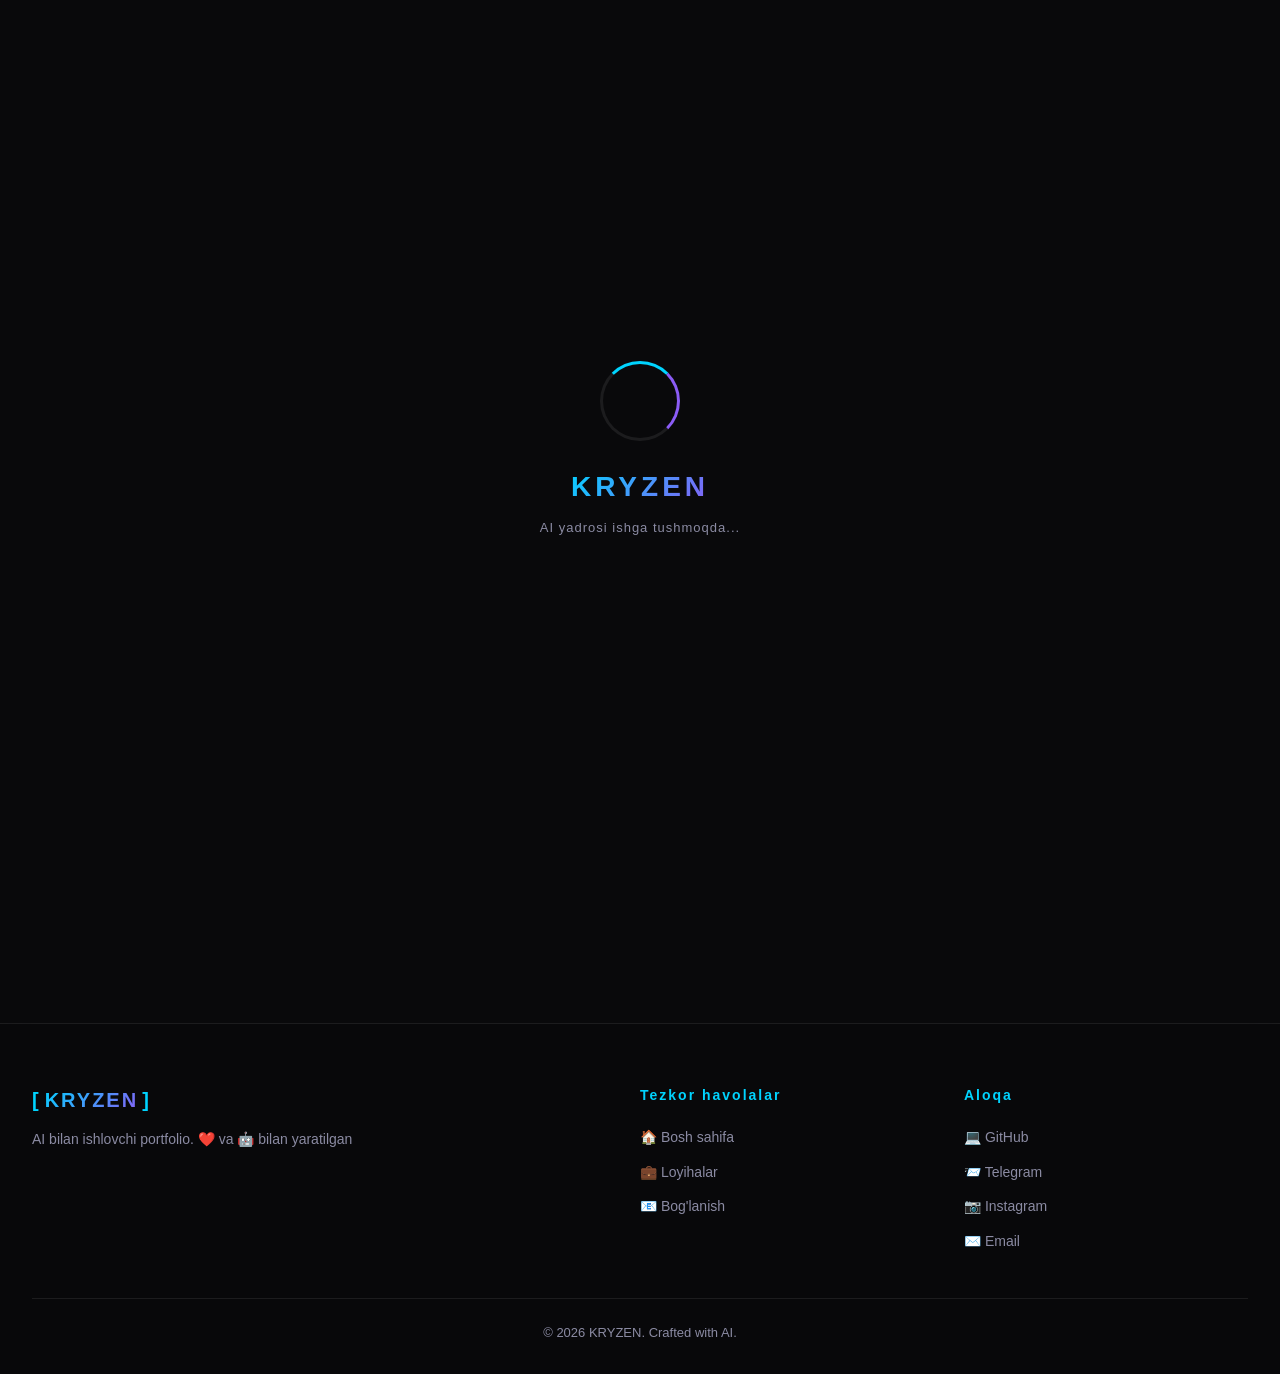
==== commit d1bc7091: "feat: load app-ai.js" ====
--- a/index.html
+++ b/index.html
@@ -257,5 +257,6 @@
 <script src="i18n.js"></script>
 <script src="data.js"></script>
 <script src="app.js"></script>
+<script src="app-ai.js"></script>
 </body>
 </html>
--- a/style.css
+++ b/style.css
@@ -1,388 +1,482 @@
-/* ============================================
-   KRYZEN AI PORTFOLIO — Cyberpunk Glassmorphism
-   ============================================ */
-:root {
+/* ============================================================
+   KRYZEN AI PORTFOLIO v2.0 — Themes, Particles, Trails, Konami
+   ============================================================ */
+
+/* ==== THEMES ==== */
+:root, [data-theme="cyan"] {
   --neon:#00D4FF;--neon-2:#8B5CF6;--neon-3:#06b6d4;--neon-4:#ec4899;
   --bg:#09090b;--bg-2:#0e0e14;--fg:#f0f0f5;--mut:#8b8ba3;
   --glass:rgba(20,20,30,0.5);--glass-2:rgba(255,255,255,0.04);
   --bord:rgba(255,255,255,0.08);--bord-2:rgba(0,212,255,0.3);
   --err:#ef4444;--ok:#10b981;--warn:#f59e0b;
-  --r-sm:8px;--r-md:14px;--r-lg:20px;--r-xl:28px;
-  --t:cubic-bezier(0.4,0,0.2,1);
-}
-*{box-sizing:border-box;margin:0;padding:0}
-html{scroll-behavior:smooth}
-body{
+}
+[data-theme="purple"] {
+  --neon:#A855F7;--neon-2:#EC4899;--neon-3:#a855f7;--neon-4:#00D4FF;
+  --bord-2:rgba(168,85,247,0.3);
+}
+[data-theme="pink"] {
+  --neon:#EC4899;--neon-2:#F472B6;--neon-3:#ec4899;--neon-4:#8B5CF6;
+  --bord-2:rgba(236,72,153,0.3);
+}
+[data-theme="green"] {
+  --neon:#10b981;--neon-2:#34D399;--neon-3:#10b981;--neon-4:#06b6d4;
+  --bord-2:rgba(16,185,129,0.3);
+}
+[data-theme="amber"] {
+  --neon:#F59E0B;--neon-2:#FBBF24;--neon-3:#f59e0b;--neon-4:#EF4444;
+  --bord-2:rgba(245,158,11,0.3);
+}
+
+* { box-sizing:border-box; margin:0; padding:0; }
+html { scroll-behavior:smooth; }
+body {
   font-family:-apple-system,BlinkMacSystemFont,"Segoe UI","SF Pro",Roboto,sans-serif;
-  background:var(--bg);color:var(--fg);line-height:1.6;min-height:100vh;overflow-x:hidden;
-}
-button{font-family:inherit;cursor:pointer;border:none;background:none;color:inherit}
-a{color:inherit;text-decoration:none}
-img{max-width:100%;display:block}
-#bgCanvas{position:fixed;inset:0;z-index:0;pointer-events:none;opacity:0.7}
-#cursorGlow{
-  position:fixed;width:600px;height:600px;pointer-events:none;z-index:1;
-  background:radial-gradient(circle,rgba(0,212,255,0.06) 0%,transparent 60%);
-  transform:translate(-50%,-50%);transition:transform 0.1s var(--t);
-}
-#loading{
-  position:fixed;inset:0;z-index:9999;background:var(--bg);
-  display:flex;flex-direction:column;align-items:center;justify-content:center;
-  transition:opacity 0.6s var(--t),visibility 0.6s var(--t);
-}
-#loading.hide{opacity:0;visibility:hidden;pointer-events:none}
-.loader-ring{
-  width:80px;height:80px;border-radius:50%;border:3px solid var(--bord);
-  border-top-color:var(--neon);border-right-color:var(--neon-2);
-  animation:spin 1s linear infinite;margin-bottom:24px;
-}
-@keyframes spin{to{transform:rotate(360deg)}}
-.loader-text{
-  font-size:28px;font-weight:800;letter-spacing:4px;
+  background:var(--bg); color:var(--fg); line-height:1.6; min-height:100vh; overflow-x:hidden;
+  transition: background 0.5s ease;
+}
+button { font-family:inherit; cursor:pointer; border:none; background:none; color:inherit; }
+a { color:inherit; text-decoration:none; }
+img { max-width:100%; display:block; }
+canvas { position:fixed; inset:0; pointer-events:none; }
+#bgCanvas { z-index:0; opacity:0.7; }
+#particleCanvas { z-index:1; opacity:0.8; }
+#trailCanvas { z-index:2; }
+
+/* Cursor */
+#cursorGlow {
+  position:fixed; width:600px; height:600px; pointer-events:none; z-index:3;
+  background:radial-gradient(circle, rgba(0,212,255,0.06) 0%, transparent 60%);
+  transform:translate(-50%,-50%); transition:transform 0.1s ease;
+}
+
+@media (prefers-reduced-motion: reduce) {
+  * { animation-duration: 0.01ms !important; transition-duration:0.01ms !important; }
+  canvas { display:none; }
+}
+
+/* Loading */
+#loading {
+  position:fixed; inset:0; z-index:9999; background:var(--bg);
+  display:flex; flex-direction:column; align-items:center; justify-content:center;
+  transition:opacity 0.6s ease, visibility 0.6s ease;
+}
+#loading.hide { opacity:0; visibility:hidden; pointer-events:none; }
+.loader-ring {
+  width:80px; height:80px; border-radius:50%; border:3px solid var(--bord);
+  border-top-color:var(--neon); border-right-color:var(--neon-2);
+  animation:spin 1s linear infinite; margin-bottom:24px;
+}
+@keyframes spin { to { transform:rotate(360deg); } }
+.loader-text {
+  font-size:28px; font-weight:800; letter-spacing:4px;
   background:linear-gradient(135deg,var(--neon),var(--neon-2));
-  -webkit-background-clip:text;background-clip:text;color:transparent;
-}
-.dots::after{content:'...';animation:dots 1.5s infinite}
-@keyframes dots{0%,20%{content:'.'}40%{content:'..'}60%,100%{content:'...'}}
-.loader-sub{color:var(--mut);font-size:13px;margin-top:8px;letter-spacing:1px}
-
-.topbar{
-  position:sticky;top:0;z-index:100;display:flex;align-items:center;justify-content:space-between;
-  padding:14px 32px;background:rgba(9,9,11,0.85);
-  backdrop-filter:blur(20px) saturate(180%);-webkit-backdrop-filter:blur(20px) saturate(180%);
-  border-bottom:1px solid var(--bord);
-}
-.logo{display:flex;align-items:baseline;gap:4px;font-weight:900;cursor:pointer;font-size:20px;letter-spacing:2px}
-.logo-bracket{color:var(--neon)}
-.logo-text{
+  -webkit-background-clip:text; background-clip:text; color:transparent;
+}
+.dots::after { content:'...'; animation:dots 1.5s infinite; }
+@keyframes dots { 0%,20%{content:'.'} 40%{content:'..'} 60%,100%{content:'...'} }
+.loader-sub { color:var(--mut); font-size:13px; margin-top:8px; letter-spacing:1px; }
+
+/* ==== TOPBAR v2 ==== */
+.topbar {
+  position:sticky; top:0; z-index:100; display:flex; align-items:center; justify-content:space-between;
+  padding:12px 24px; background:rgba(9,9,11,0.85); backdrop-filter:blur(20px) saturate(180%);
+  -webkit-backdrop-filter:blur(20px) saturate(180%); border-bottom:1px solid var(--bord); gap:16px;
+}
+.logo { display:flex; align-items:baseline; gap:4px; font-weight:900; cursor:pointer; font-size:20px; letter-spacing:2px; }
+.logo-bracket { color:var(--neon); }
+.logo-text {
   background:linear-gradient(135deg,var(--neon),var(--neon-2));
-  -webkit-background-clip:text;background-clip:text;color:transparent;
-}
-.logo-sub{font-size:11px;color:var(--mut);margin-left:6px;letter-spacing:3px;font-weight:600}
-.nav{display:flex;gap:4px}
-.nav-link{
-  padding:8px 14px;border-radius:var(--r-sm);cursor:pointer;
-  color:var(--mut);font-size:14px;font-weight:500;transition:all 0.2s var(--t);
-}
-.nav-link:hover,.nav-link.active{color:var(--fg);background:var(--glass-2)}
-.nav-link.active{color:var(--neon)}
-.ai-toggle{
-  display:flex;align-items:center;gap:8px;
-  padding:8px 16px;border-radius:var(--r-md);
+  -webkit-background-clip:text; background-clip:text; color:transparent;
+}
+.logo-sub { font-size:11px; color:var(--mut); margin-left:6px; letter-spacing:3px; font-weight:600; }
+
+.nav { display:flex; gap:2px; flex:1; margin:0 16px; }
+.nav-link {
+  padding:8px 12px; border-radius:8px; cursor:pointer; color:var(--mut); font-size:13px; font-weight:500;
+  transition:all 0.2s ease; white-space:nowrap;
+}
+.nav-link:hover, .nav-link.active { color:var(--fg); background:var(--glass-2); }
+.nav-link.active { color:var(--neon); }
+
+.topbar-tools { display:flex; align-items:center; gap:8px; }
+
+/* Theme switcher */
+.theme-switcher { display:flex; gap:4px; padding:4px; background:var(--glass-2); border-radius:100px; border:1px solid var(--bord); }
+.theme-btn {
+  width:22px; height:22px; border-radius:50%; cursor:pointer;
+  border:2px solid transparent; transition:all 0.2s ease; padding:0;
+}
+.theme-btn:hover { transform:scale(1.2); }
+.theme-btn.active { border-color:white; transform:scale(1.15); box-shadow:0 0 10px currentColor; }
+
+/* Lang switcher */
+.lang-switcher { display:flex; gap:2px; padding:3px; background:var(--glass-2); border-radius:100px; border:1px solid var(--bord); }
+.lang-btn {
+  padding:5px 10px; border-radius:100px; font-size:11px; font-weight:700; cursor:pointer;
+  color:var(--mut); transition:all 0.2s ease; letter-spacing:1px;
+}
+.lang-btn.active { color:var(--bg); background:var(--neon); }
+
+/* Music toggle */
+.music-toggle {
+  width:38px; height:38px; border-radius:50%; background:var(--glass-2); border:1px solid var(--bord);
+  display:flex; align-items:center; justify-content:center; font-size:16px;
+}
+.music-toggle:hover { background:var(--glass); border-color:var(--neon); }
+
+/* AI toggle */
+.ai-toggle {
+  display:flex; align-items:center; gap:6px; padding:8px 14px; border-radius:14px;
   background:linear-gradient(135deg,rgba(0,212,255,0.15),rgba(139,92,246,0.15));
-  border:1px solid var(--bord-2);font-weight:600;font-size:13px;
-  transition:all 0.2s var(--t);
-}
-.ai-toggle:hover{background:linear-gradient(135deg,rgba(0,212,255,0.3),rgba(139,92,246,0.3));transform:translateY(-1px)}
-.ai-dot{width:8px;height:8px;border-radius:50%;background:var(--ok);box-shadow:0 0 10px var(--ok);animation:pulse 2s infinite}
-@keyframes pulse{50%{transform:scale(1.5);opacity:0.5}}
-
-.hero{
-  position:relative;z-index:2;min-height:calc(100vh - 70px);
-  padding:60px 32px;display:flex;align-items:center;
-}
-.hero-grid{
-  max-width:1300px;margin:0 auto;width:100%;
-  display:grid;grid-template-columns:1.2fr 1fr;gap:60px;align-items:center;
-}
-.hero-status{
-  display:inline-flex;align-items:center;gap:8px;
-  padding:6px 14px;border-radius:100px;
-  background:rgba(16,185,129,0.15);border:1px solid rgba(16,185,129,0.3);
-  color:var(--ok);font-size:12px;font-weight:700;letter-spacing:1px;margin-bottom:20px;
-}
-.status-dot{width:8px;height:8px;border-radius:50%;background:var(--ok);box-shadow:0 0 10px var(--ok);animation:pulse 2s infinite}
-.hero-title{font-size:56px;line-height:1.05;margin-bottom:20px}
-.hero-greet{display:block;font-size:20px;color:var(--mut);margin-bottom:4px}
-.hero-name{
-  display:block;font-size:80px;font-weight:900;letter-spacing:-2px;
+  border:1px solid var(--bord-2); font-weight:600; font-size:13px; transition:all 0.2s ease;
+}
+.ai-toggle:hover { transform:translateY(-1px); box-shadow:0 4px 20px var(--bord-2); }
+.ai-dot {
+  width:8px; height:8px; border-radius:50%; background:var(--ok);
+  box-shadow:0 0 10px var(--ok); animation:pulse 2s infinite;
+}
+@keyframes pulse { 50% { transform:scale(1.5); opacity:0.5; } }
+
+/* Hero */
+.hero { position:relative; z-index:5; min-height:calc(100vh - 70px); padding:60px 32px; display:flex; align-items:center; }
+.hero-grid {
+  max-width:1300px; margin:0 auto; width:100%;
+  display:grid; grid-template-columns:1.2fr 1fr; gap:60px; align-items:center;
+}
+.hero-status {
+  display:inline-flex; align-items:center; gap:8px; padding:6px 14px; border-radius:100px;
+  background:rgba(16,185,129,0.15); border:1px solid rgba(16,185,129,0.3);
+  color:var(--ok); font-size:12px; font-weight:700; letter-spacing:1px; margin-bottom:20px;
+}
+.status-dot { width:8px; height:8px; border-radius:50%; background:var(--ok); box-shadow:0 0 10px var(--ok); animation:pulse 2s infinite; }
+.hero-title { font-size:56px; line-height:1.05; margin-bottom:20px; }
+.hero-greet { display:block; font-size:20px; color:var(--mut); margin-bottom:4px; }
+.hero-name {
+  display:block; font-size:80px; font-weight:900; letter-spacing:-2px;
   background:linear-gradient(135deg,var(--neon) 0%,var(--neon-2) 50%,var(--neon-4) 100%);
-  -webkit-background-clip:text;background-clip:text;color:transparent;margin-bottom:8px;
-}
-.glow{animation:glow-anim 3s ease-in-out infinite alternate}
-@keyframes glow-anim{
-  from{filter:drop-shadow(0 0 20px rgba(0,212,255,0.3))}
-  to{filter:drop-shadow(0 0 40px rgba(139,92,246,0.5))}
-}
-.hero-role,.hero-spec{display:block;font-size:26px;font-weight:700;color:var(--fg);letter-spacing:-0.5px}
-.hero-spec{color:var(--neon)}
-.hero-desc{font-size:17px;color:var(--mut);margin-bottom:28px;max-width:540px}
-.hero-cta{display:flex;gap:14px;margin-bottom:40px;flex-wrap:wrap}
-.btn{
-  padding:14px 28px;border-radius:var(--r-md);font-weight:700;font-size:15px;
-  display:inline-flex;align-items:center;gap:8px;transition:all 0.2s var(--t);cursor:pointer;
-}
-.btn.primary{
+  -webkit-background-clip:text; background-clip:text; color:transparent; margin-bottom:8px;
+}
+.glow { animation:glow-anim 3s ease-in-out infinite alternate; }
+@keyframes glow-anim {
+  from { filter:drop-shadow(0 0 20px var(--bord-2)); }
+  to { filter:drop-shadow(0 0 40px rgba(139,92,246,0.5)); }
+}
+.hero-role, .hero-spec { display:block; font-size:26px; font-weight:700; color:var(--fg); letter-spacing:-0.5px; }
+.hero-spec { color:var(--neon); }
+.hero-desc { font-size:17px; color:var(--mut); margin-bottom:28px; max-width:540px; }
+.hero-cta { display:flex; gap:14px; margin-bottom:40px; flex-wrap:wrap; }
+.btn {
+  padding:14px 28px; border-radius:14px; font-weight:700; font-size:15px;
+  display:inline-flex; align-items:center; gap:8px; transition:all 0.2s ease; cursor:pointer;
+}
+.btn.primary {
+  background:linear-gradient(135deg,var(--neon),var(--neon-2)); color:#000;
+  box-shadow:0 8px 24px rgba(0,212,255,0.3);
+}
+.btn.primary:hover { transform:translateY(-2px); box-shadow:0 12px 32px rgba(0,212,255,0.5); }
+.btn.ghost { background:var(--glass); border:1px solid var(--bord-2); color:var(--fg); backdrop-filter:blur(10px); }
+.btn.ghost:hover { background:rgba(255,255,255,0.08); border-color:var(--neon); }
+
+.hero-stats {
+  display:grid; grid-template-columns:repeat(4,1fr); gap:20px; padding:24px;
+  background:var(--glass); border:1px solid var(--bord); border-radius:20px; backdrop-filter:blur(20px);
+}
+.stat-val {
+  font-size:36px; font-weight:900;
   background:linear-gradient(135deg,var(--neon),var(--neon-2));
-  color:#000;box-shadow:0 8px 24px rgba(0,212,255,0.3);
-}
-.btn.primary:hover{transform:translateY(-2px);box-shadow:0 12px 32px rgba(0,212,255,0.5)}
-.btn.ghost{background:var(--glass);border:1px solid var(--bord-2);color:var(--fg);backdrop-filter:blur(10px)}
-.btn.ghost:hover{background:rgba(255,255,255,0.08);border-color:var(--neon)}
-
-.hero-stats{
-  display:grid;grid-template-columns:repeat(4,1fr);gap:24px;
-  padding:24px;background:var(--glass);border:1px solid var(--bord);
-  border-radius:var(--r-lg);backdrop-filter:blur(20px);
-}
-.stat-val{
-  font-size:36px;font-weight:900;
+  -webkit-background-clip:text; background-clip:text; color:transparent;
+}
+.stat-label { font-size:12px; color:var(--mut); margin-top:4px; text-transform:uppercase; letter-spacing:1px; }
+
+/* Avatar */
+.avatar-card { padding:40px; border-radius:28px; background:var(--glass); border:1px solid var(--bord); backdrop-filter:blur(20px); text-align:center; position:relative; }
+.avatar-card::before {
+  content:''; position:absolute; inset:0; border-radius:28px; padding:1px;
+  background:linear-gradient(135deg,var(--neon),var(--neon-2),var(--neon-4));
+  -webkit-mask:linear-gradient(#fff 0 0) content-box, linear-gradient(#fff 0 0);
+  -webkit-mask-composite:xor; mask-composite:exclude; opacity:0.5;
+}
+.avatar-hex { position:relative; width:240px; height:240px; margin:0 auto 28px; display:flex; align-items:center; justify-content:center; }
+.avatar-inner {
+  width:180px; height:180px; border-radius:50%;
   background:linear-gradient(135deg,var(--neon),var(--neon-2));
-  -webkit-background-clip:text;background-clip:text;color:transparent;
-}
-.stat-label{font-size:12px;color:var(--mut);margin-top:4px;text-transform:uppercase;letter-spacing:1px}
-
-.avatar-card{
-  padding:40px;border-radius:var(--r-xl);
-  background:var(--glass);border:1px solid var(--bord);
-  backdrop-filter:blur(20px);text-align:center;position:relative;
-}
-.avatar-card::before{
-  content:'';position:absolute;inset:0;border-radius:var(--r-xl);
-  padding:1px;background:linear-gradient(135deg,var(--neon),var(--neon-2),var(--neon-4));
-  -webkit-mask:linear-gradient(#fff 0 0) content-box,linear-gradient(#fff 0 0);
-  -webkit-mask-composite:xor;mask-composite:exclude;opacity:0.5;
-}
-.avatar-hex{
-  position:relative;width:240px;height:240px;
-  margin:0 auto 28px;display:flex;align-items:center;justify-content:center;
-}
-.avatar-inner{
-  width:180px;height:180px;border-radius:50%;
-  background:linear-gradient(135deg,var(--neon),var(--neon-2));
-  display:flex;align-items:center;justify-content:center;
-  font-size:90px;font-weight:900;color:#000;
-  box-shadow:0 0 60px rgba(0,212,255,0.4);
-}
-.avatar-ring{position:absolute;inset:0;border-radius:50%;border:2px solid;border-color:var(--neon) transparent var(--neon-2) transparent}
-.avatar-ring.r1{animation:spin 6s linear infinite}
-.avatar-ring.r2{inset:-15px;border-color:transparent var(--neon-4) transparent var(--neon);animation:spin 10s linear infinite reverse}
-.avatar-ring.r3{inset:-30px;border-color:var(--neon-2) transparent transparent transparent;animation:spin 14s linear infinite;border-style:dashed}
-.avatar-tags{display:flex;flex-wrap:wrap;gap:8px;justify-content:center}
-.tag{padding:6px 14px;border-radius:100px;font-size:13px;font-weight:600;background:var(--glass-2);border:1px solid var(--bord)}
-.scroll-hint{
-  position:absolute;bottom:30px;left:50%;transform:translateX(-50%);
-  color:var(--mut);font-size:12px;letter-spacing:2px;opacity:0.6;animation:bounce 2s infinite;
-}
-@keyframes bounce{50%{transform:translateX(-50%) translateY(10px)}}
-
-main{position:relative;z-index:2;max-width:1300px;margin:0 auto;padding:60px 32px}
-.section-header{margin-bottom:36px}
-.section-tag{
-  display:inline-block;padding:4px 12px;border-radius:100px;
-  background:rgba(0,212,255,0.1);border:1px solid rgba(0,212,255,0.3);
-  color:var(--neon);font-size:12px;font-weight:700;letter-spacing:2px;margin-bottom:12px;
-}
-.section-title{font-size:44px;font-weight:900;letter-spacing:-1px;margin-bottom:12px}
-.section-subtitle{color:var(--mut);font-size:17px;max-width:600px}
-.glass{background:var(--glass) !important;border:1px solid var(--bord);backdrop-filter:blur(20px)}
-
-.about-grid{display:grid;grid-template-columns:1fr 1.2fr;gap:40px}
-.about-text h3{font-size:28px;margin-bottom:16px;color:var(--neon)}
-.about-text p{color:var(--mut);margin-bottom:14px;line-height:1.8}
-.about-info{
-  display:grid;grid-template-columns:1fr 1fr;gap:14px;
-  padding:24px;border-radius:var(--r-lg);
-  background:var(--glass);border:1px solid var(--bord);
-}
-.info-item .info-label{font-size:11px;color:var(--mut);text-transform:uppercase;letter-spacing:1px;margin-bottom:4px}
-.info-item .info-value{font-weight:600}
-
-.project-filters{display:flex;gap:8px;margin-bottom:24px;flex-wrap:wrap}
-.filter-btn{
-  padding:8px 16px;border-radius:100px;font-size:13px;font-weight:600;
-  background:var(--glass);border:1px solid var(--bord);color:var(--mut);
-  transition:all 0.2s var(--t);
-}
-.filter-btn:hover,.filter-btn.active{
+  display:flex; align-items:center; justify-content:center; font-size:90px; font-weight:900; color:#000;
+  box-shadow:0 0 60px var(--bord-2);
+}
+.avatar-ring { position:absolute; inset:0; border-radius:50%; border:2px solid; border-color:var(--neon) transparent var(--neon-2) transparent; }
+.avatar-ring.r1 { animation:spin 6s linear infinite; }
+.avatar-ring.r2 { inset:-15px; border-color:transparent var(--neon-4) transparent var(--neon); animation:spin 10s linear infinite reverse; }
+.avatar-ring.r3 { inset:-30px; border-color:var(--neon-2) transparent transparent transparent; animation:spin 14s linear infinite; border-style:dashed; }
+.avatar-tags { display:flex; flex-wrap:wrap; gap:8px; justify-content:center; }
+.tag { padding:6px 14px; border-radius:100px; font-size:13px; font-weight:600; background:var(--glass-2); border:1px solid var(--bord); }
+
+.scroll-hint {
+  position:absolute; bottom:30px; left:50%; transform:translateX(-50%);
+  color:var(--mut); font-size:12px; letter-spacing:2px; opacity:0.6; animation:bounce 2s infinite;
+}
+@keyframes bounce { 50% { transform:translateX(-50%) translateY(10px); } }
+
+/* Main */
+main { position:relative; z-index:5; max-width:1300px; margin:0 auto; padding:60px 32px; }
+.section-header { margin-bottom:36px; }
+.section-tag {
+  display:inline-block; padding:4px 12px; border-radius:100px;
+  background:rgba(0,212,255,0.1); border:1px solid var(--bord-2);
+  color:var(--neon); font-size:12px; font-weight:700; letter-spacing:2px; margin-bottom:12px;
+}
+.section-title { font-size:44px; font-weight:900; letter-spacing:-1px; margin-bottom:12px; }
+.section-subtitle { color:var(--mut); font-size:17px; max-width:600px; }
+.glass { background:var(--glass) !important; border:1px solid var(--bord); backdrop-filter:blur(20px); }
+
+/* About */
+.about-grid { display:grid; grid-template-columns:1fr 1.2fr; gap:40px; }
+.about-text h3 { font-size:28px; margin-bottom:16px; color:var(--neon); }
+.about-text p { color:var(--mut); margin-bottom:14px; line-height:1.8; }
+.about-info { display:grid; grid-template-columns:1fr 1fr; gap:14px; padding:24px; border-radius:20px; background:var(--glass); border:1px solid var(--bord); }
+.info-item .info-label { font-size:11px; color:var(--mut); text-transform:uppercase; letter-spacing:1px; margin-bottom:4px; }
+.info-item .info-value { font-weight:600; }
+
+/* Projects */
+.project-filters { display:flex; gap:8px; margin-bottom:24px; flex-wrap:wrap; }
+.filter-btn {
+  padding:8px 16px; border-radius:100px; font-size:13px; font-weight:600;
+  background:var(--glass); border:1px solid var(--bord); color:var(--mut); transition:all 0.2s ease; cursor:pointer;
+}
+.filter-btn:hover, .filter-btn.active {
   background:linear-gradient(135deg,rgba(0,212,255,0.15),rgba(139,92,246,0.15));
-  border-color:var(--neon);color:var(--neon);
-}
-.projects-grid{display:grid;grid-template-columns:repeat(auto-fill,minmax(340px,1fr));gap:24px}
-.project-card{
-  border-radius:var(--r-lg);background:var(--glass);border:1px solid var(--bord);
-  overflow:hidden;backdrop-filter:blur(20px);transition:all 0.3s var(--t);cursor:pointer;position:relative;
-}
-.project-card:hover{transform:translateY(-6px);border-color:var(--neon);box-shadow:var(--shadow-glow,0 0 30px rgba(0,212,255,0.3))}
-.project-thumb{
-  height:180px;background:linear-gradient(135deg,var(--neon),var(--neon-2));
-  position:relative;display:flex;align-items:center;justify-content:center;
-  font-size:64px;color:rgba(0,0,0,0.3);
-}
-.project-thumb.t1{background:linear-gradient(135deg,#00D4FF,#8B5CF6)}
-.project-thumb.t2{background:linear-gradient(135deg,#ec4899,#f59e0b)}
-.project-thumb.t3{background:linear-gradient(135deg,#10b981,#06b6d4)}
-.project-thumb.t4{background:linear-gradient(135deg,#8B5CF6,#ec4899)}
-.project-thumb.t5{background:linear-gradient(135deg,#f59e0b,#ef4444)}
-.project-thumb.t6{background:linear-gradient(135deg,#06b6d4,#10b981)}
-.project-status{
-  position:absolute;top:12px;right:12px;
-  padding:4px 10px;border-radius:100px;font-size:11px;font-weight:700;
-  background:rgba(0,0,0,0.5);backdrop-filter:blur(10px);
-}
-.project-status.live{color:var(--ok)}
-.project-status.dev{color:var(--warn)}
-.project-body{padding:20px}
-.project-title{font-size:20px;font-weight:700;margin-bottom:8px}
-.project-desc{color:var(--mut);font-size:14px;margin-bottom:14px;line-height:1.6}
-.project-tech{display:flex;flex-wrap:wrap;gap:6px;margin-bottom:14px}
-.tech-pill{
-  padding:3px 10px;border-radius:100px;font-size:11px;font-weight:600;
-  background:rgba(0,212,255,0.1);color:var(--neon);border:1px solid rgba(0,212,255,0.2);
-}
-.project-actions{display:flex;gap:8px}
-.project-link{
-  flex:1;padding:8px;border-radius:var(--r-sm);text-align:center;
-  background:var(--glass-2);border:1px solid var(--bord);font-size:13px;font-weight:600;
-  transition:all 0.2s var(--t);
-}
-.project-link:hover{background:rgba(0,212,255,0.1);border-color:var(--neon);color:var(--neon)}
-
-.skills-grid{display:grid;grid-template-columns:repeat(auto-fit,minmax(280px,1fr));gap:20px}
-.skill-cat{padding:24px;border-radius:var(--r-lg);background:var(--glass);border:1px solid var(--bord);backdrop-filter:blur(20px)}
-.skill-cat-title{display:flex;align-items:center;gap:10px;font-size:18px;font-weight:700;margin-bottom:18px;color:var(--neon)}
-.skill{margin-bottom:14px}
-.skill-head{display:flex;justify-content:space-between;margin-bottom:6px;font-size:14px}
-.skill-name{font-weight:600}
-.skill-pct{color:var(--mut);font-size:12px}
-.skill-bar{height:6px;background:var(--glass-2);border-radius:100px;overflow:hidden}
-.skill-fill{height:100%;border-radius:100px;background:linear-gradient(90deg,var(--neon),var(--neon-2));width:0;transition:width 1.5s var(--t)}
-
-.timeline{position:relative;padding-left:30px}
-.timeline::before{
-  content:'';position:absolute;left:8px;top:0;bottom:0;width:2px;
+  border-color:var(--neon); color:var(--neon);
+}
+.projects-grid { display:grid; grid-template-columns:repeat(auto-fill,minmax(340px,1fr)); gap:24px; }
+.project-card {
+  border-radius:20px; background:var(--glass); border:1px solid var(--bord); overflow:hidden;
+  backdrop-filter:blur(20px); transition:all 0.3s ease; cursor:pointer; position:relative;
+}
+.project-card:hover { transform:translateY(-6px); border-color:var(--neon); box-shadow:0 0 30px var(--bord-2); }
+.project-thumb {
+  height:180px; background:linear-gradient(135deg,var(--neon),var(--neon-2));
+  position:relative; display:flex; align-items:center; justify-content:center; font-size:64px;
+}
+.project-status {
+  position:absolute; top:12px; right:12px; padding:4px 10px; border-radius:100px;
+  font-size:11px; font-weight:700; background:rgba(0,0,0,0.5); backdrop-filter:blur(10px);
+}
+.project-status.live { color:var(--ok); }
+.project-status.dev { color:var(--warn); }
+.project-body { padding:20px; }
+.project-title { font-size:20px; font-weight:700; margin-bottom:8px; }
+.project-desc { color:var(--mut); font-size:14px; margin-bottom:14px; line-height:1.6; }
+.project-tech { display:flex; flex-wrap:wrap; gap:6px; margin-bottom:14px; }
+.tech-pill {
+  padding:3px 10px; border-radius:100px; font-size:11px; font-weight:600;
+  background:rgba(0,212,255,0.1); color:var(--neon); border:1px solid rgba(0,212,255,0.2);
+}
+.project-actions { display:flex; gap:8px; }
+.project-link {
+  flex:1; padding:8px; border-radius:8px; text-align:center;
+  background:var(--glass-2); border:1px solid var(--bord); font-size:13px; font-weight:600;
+  transition:all 0.2s ease; display:block;
+}
+.project-link:hover { background:rgba(0,212,255,0.1); border-color:var(--neon); color:var(--neon); }
+
+/* Skills */
+.skills-grid { display:grid; grid-template-columns:repeat(auto-fit,minmax(280px,1fr)); gap:20px; }
+.skill-cat { padding:24px; border-radius:20px; background:var(--glass); border:1px solid var(--bord); backdrop-filter:blur(20px); }
+.skill-cat-title { display:flex; align-items:center; gap:10px; font-size:18px; font-weight:700; margin-bottom:18px; color:var(--neon); }
+.skill { margin-bottom:14px; }
+.skill-head { display:flex; justify-content:space-between; margin-bottom:6px; font-size:14px; }
+.skill-name { font-weight:600; }
+.skill-pct { color:var(--mut); font-size:12px; }
+.skill-bar { height:6px; background:var(--glass-2); border-radius:100px; overflow:hidden; }
+.skill-fill {
+  height:100%; border-radius:100px; width:0;
+  background:linear-gradient(90deg,var(--neon),var(--neon-2));
+  transition:width 1.5s cubic-bezier(0.4,0,0.2,1);
+}
+
+/* Timeline */
+.timeline { position:relative; padding-left:30px; }
+.timeline::before {
+  content:''; position:absolute; left:8px; top:0; bottom:0; width:2px;
   background:linear-gradient(to bottom,var(--neon),var(--neon-2),var(--neon-4));
 }
-.timeline-item{
-  position:relative;margin-bottom:32px;padding:20px;border-radius:var(--r-lg);
-  background:var(--glass);border:1px solid var(--bord);margin-left:20px;
-}
-.timeline-item::before{
-  content:'';position:absolute;left:-29px;top:24px;width:14px;height:14px;border-radius:50%;
-  background:var(--neon);border:3px solid var(--bg);box-shadow:0 0 10px var(--neon);
-}
-.timeline-date{font-size:12px;color:var(--neon);font-weight:700;letter-spacing:1px;margin-bottom:6px}
-.timeline-title{font-size:18px;font-weight:700;margin-bottom:4px}
-.timeline-company{color:var(--neon-2);font-size:14px;margin-bottom:10px}
-.timeline-desc{color:var(--mut);font-size:14px;line-height:1.7}
-
-.contact-grid{display:grid;grid-template-columns:1fr 1fr;gap:32px}
-.contact-info{padding:32px;border-radius:var(--r-lg);background:var(--glass);border:1px solid var(--bord);backdrop-filter:blur(20px)}
-.contact-info h3{font-size:24px;margin-bottom:14px}
-.contact-info p{color:var(--mut);margin-bottom:24px;line-height:1.7}
-.contact-item{
-  display:flex;align-items:center;gap:14px;padding:14px;
-  border-radius:var(--r-md);margin-bottom:10px;
-  background:var(--glass-2);border:1px solid var(--bord);
-}
-.contact-icon{
-  width:44px;height:44px;border-radius:50%;
+.timeline-item {
+  position:relative; margin-bottom:32px; padding:20px; border-radius:20px;
+  background:var(--glass); border:1px solid var(--bord); margin-left:20px;
+}
+.timeline-item::before {
+  content:''; position:absolute; left:-29px; top:24px; width:14px; height:14px; border-radius:50%;
+  background:var(--neon); border:3px solid var(--bg); box-shadow:0 0 10px var(--neon);
+}
+.timeline-date { font-size:12px; color:var(--neon); font-weight:700; letter-spacing:1px; margin-bottom:6px; }
+.timeline-title { font-size:18px; font-weight:700; margin-bottom:4px; }
+.timeline-company { color:var(--neon-2); font-size:14px; margin-bottom:10px; }
+.timeline-desc { color:var(--mut); font-size:14px; line-height:1.7; }
+
+/* Blog */
+.blog-grid { display:grid; grid-template-columns:repeat(auto-fill,minmax(320px,1fr)); gap:24px; }
+.blog-card {
+  padding:28px; border-radius:20px; background:var(--glass); border:1px solid var(--bord);
+  backdrop-filter:blur(20px); transition:all 0.3s ease; cursor:pointer;
+}
+.blog-card:hover { transform:translateY(-4px); border-color:var(--neon); }
+.blog-meta { display:flex; gap:12px; font-size:12px; color:var(--mut); margin-bottom:12px; }
+.blog-cat { padding:3px 10px; border-radius:100px; background:var(--bord-2); color:var(--neon); font-weight:600; }
+.blog-title { font-size:22px; font-weight:700; margin-bottom:10px; }
+.blog-excerpt { color:var(--mut); font-size:14px; line-height:1.7; margin-bottom:16px; }
+.blog-stats { display:flex; gap:16px; font-size:12px; color:var(--mut); }
+
+/* Contact */
+.contact-grid { display:grid; grid-template-columns:1fr 1fr; gap:32px; }
+.contact-info { padding:32px; border-radius:20px; background:var(--glass); border:1px solid var(--bord); backdrop-filter:blur(20px); }
+.contact-info h3 { font-size:24px; margin-bottom:14px; }
+.contact-info p { color:var(--mut); margin-bottom:24px; line-height:1.7; }
+.contact-item { display:flex; align-items:center; gap:14px; padding:14px; border-radius:14px; margin-bottom:10px; background:var(--glass-2); border:1px solid var(--bord); text-decoration:none; }
+.contact-icon {
+  width:44px; height:44px; border-radius:50%;
   background:linear-gradient(135deg,rgba(0,212,255,0.2),rgba(139,92,246,0.2));
-  border:1px solid var(--bord-2);
-  display:flex;align-items:center;justify-content:center;font-size:20px;
-}
-.contact-item .info{flex:1}
-.contact-item .info .label{font-size:11px;color:var(--mut);text-transform:uppercase;letter-spacing:1px}
-.contact-item .info .value{font-weight:600;font-size:14px}
-.contact-form{padding:32px;border-radius:var(--r-lg);background:var(--glass);border:1px solid var(--bord);backdrop-filter:blur(20px)}
-.form-group{margin-bottom:16px}
-.form-input,.form-textarea{
-  width:100%;padding:14px;border-radius:var(--r-md);
-  background:var(--glass-2);border:1px solid var(--bord);
-  color:var(--fg);font-family:inherit;font-size:14px;transition:all 0.2s var(--t);
-}
-.form-input:focus,.form-textarea:focus{
-  outline:none;border-color:var(--neon);background:var(--glass);
-  box-shadow:0 0 0 3px rgba(0,212,255,0.1);
-}
-.form-textarea{resize:vertical;min-height:120px}
-.form-submit{
-  width:100%;padding:14px;border-radius:var(--r-md);
-  background:linear-gradient(135deg,var(--neon),var(--neon-2));
-  color:#000;font-weight:700;font-size:15px;letter-spacing:0.5px;
-  transition:all 0.2s var(--t);
-}
-.form-submit:hover{transform:translateY(-2px);box-shadow:0 8px 24px rgba(0,212,255,0.4)}
-
-.footer{
-  position:relative;z-index:2;padding:60px 32px 30px;
-  border-top:1px solid var(--bord);background:rgba(9,9,11,0.5);backdrop-filter:blur(20px);
-}
-.footer-grid{max-width:1300px;margin:0 auto 40px;display:grid;grid-template-columns:2fr 1fr 1fr;gap:40px}
-.footer-title{font-size:14px;font-weight:700;letter-spacing:2px;margin-bottom:14px;color:var(--neon)}
-.footer-text{color:var(--mut);margin-top:12px;font-size:14px}
-.footer-link{display:block;padding:6px 0;color:var(--mut);font-size:14px;cursor:pointer;transition:color 0.2s var(--t)}
-.footer-link:hover{color:var(--neon)}
-.footer-bottom{text-align:center;padding-top:24px;border-top:1px solid var(--bord);color:var(--mut);font-size:13px}
-
-.chat-panel{
-  position:fixed;bottom:24px;right:24px;z-index:1000;
-  width:380px;height:540px;max-height:calc(100vh - 48px);
-  background:rgba(14,14,20,0.95);backdrop-filter:blur(30px) saturate(180%);
-  border:1px solid var(--bord-2);border-radius:var(--r-lg);
-  display:none;flex-direction:column;
-  box-shadow:0 20px 60px rgba(0,0,0,0.5),0 0 30px rgba(0,212,255,0.2);
-  animation:chatIn 0.3s var(--t);
-}
-.chat-panel.open{display:flex}
-@keyframes chatIn{from{transform:translateY(20px);opacity:0}}
-.chat-header{display:flex;align-items:center;justify-content:space-between;padding:16px 20px;border-bottom:1px solid var(--bord)}
-.chat-title{display:flex;align-items:center;gap:8px;font-weight:700}
-.ai-pulse{width:10px;height:10px;border-radius:50%;background:var(--ok);box-shadow:0 0 10px var(--ok);animation:pulse 2s infinite}
-.chat-status{font-size:11px;color:var(--mut);margin-left:4px;font-weight:500}
-.chat-close{width:32px;height:32px;border-radius:50%;background:var(--glass-2);color:var(--fg);display:flex;align-items:center;justify-content:center;font-size:16px;transition:all 0.2s var(--t)}
-.chat-close:hover{background:var(--err)}
-.chat-messages{flex:1;overflow-y:auto;padding:16px;display:flex;flex-direction:column;gap:12px}
-.chat-messages::-webkit-scrollbar{width:4px}
-.chat-messages::-webkit-scrollbar-thumb{background:var(--bord);border-radius:4px}
-.msg{display:flex;gap:10px;animation:msgIn 0.3s var(--t)}
-@keyframes msgIn{from{transform:translateY(10px);opacity:0}}
-.msg-avatar{width:32px;height:32px;border-radius:50%;flex-shrink:0;background:var(--glass-2);border:1px solid var(--bord);display:flex;align-items:center;justify-content:center;font-size:14px}
-.msg.user{flex-direction:row-reverse}
-.msg.user .msg-avatar{background:linear-gradient(135deg,var(--neon),var(--neon-2))}
-.msg-body{max-width:75%}
-.msg-name{font-size:11px;color:var(--mut);margin-bottom:4px;font-weight:600}
-.msg.user .msg-name{text-align:right}
-.msg-text{padding:10px 14px;border-radius:var(--r-md);background:var(--glass-2);border:1px solid var(--bord);font-size:14px;line-height:1.5}
-.msg.user .msg-text{background:linear-gradient(135deg,rgba(0,212,255,0.15),rgba(139,92,246,0.15));border-color:var(--bord-2)}
-.msg-text.typing::after{content:'▊';animation:blink 1s infinite}
-@keyframes blink{50%{opacity:0}}
-.chat-suggestions{display:flex;gap:6px;padding:8px 16px;flex-wrap:wrap}
-.suggestion{padding:6px 12px;border-radius:100px;font-size:12px;background:var(--glass-2);border:1px solid var(--bord);color:var(--mut);transition:all 0.2s var(--t)}
-.suggestion:hover{background:var(--glass);color:var(--neon);border-color:var(--neon)}
-.chat-input{display:flex;gap:8px;padding:12px;border-top:1px solid var(--bord)}
-.chat-input input{flex:1;padding:10px 14px;border-radius:var(--r-md);background:var(--glass-2);border:1px solid var(--bord);color:var(--fg);font-family:inherit;font-size:14px}
-.chat-input input:focus{outline:none;border-color:var(--neon)}
-.chat-send{width:40px;height:40px;border-radius:var(--r-md);background:linear-gradient(135deg,var(--neon),var(--neon-2));display:flex;align-items:center;justify-content:center;font-size:16px;transition:all 0.2s var(--t)}
-.chat-send:hover{transform:scale(1.05)}
-
-#toastZone{position:fixed;top:80px;right:24px;z-index:2000;display:flex;flex-direction:column;gap:10px}
-.toast{
-  padding:12px 20px;border-radius:var(--r-md);
-  background:rgba(14,14,20,0.95);backdrop-filter:blur(20px);
-  border:1px solid var(--bord-2);box-shadow:0 8px 24px rgba(0,0,0,0.3);
-  font-size:14px;font-weight:500;animation:toastIn 0.3s var(--t);
-}
-@keyframes toastIn{from{transform:translateX(100%);opacity:0}}
-.toast.ok{border-color:var(--ok)}
-.toast.err{border-color:var(--err)}
-.toast.warn{border-color:var(--warn)}
-.fade-in{animation:fadeIn 0.6s var(--t)}
-@keyframes fadeIn{from{opacity:0;transform:translateY(20px)}}
-
-@media(max-width:900px){
-  .topbar{padding:12px 16px;flex-wrap:wrap;gap:12px}
-  .nav{order:3;width:100%;overflow-x:auto;padding-bottom:4px}
-  .nav-link{padding:6px 10px;font-size:13px;white-space:nowrap}
-  .hero{padding:40px 16px}
-  .hero-grid{grid-template-columns:1fr;gap:40px}
-  .hero-title{font-size:36px}
-  .hero-name{font-size:54px}
-  .hero-stats{grid-template-columns:repeat(2,1fr)}
-  main{padding:40px 16px}
-  .about-grid,.contact-grid{grid-template-columns:1fr;gap:24px}
-  .footer-grid{grid-template-columns:1fr;gap:28px}
-  .section-title{font-size:32px}
-  .projects-grid{grid-template-columns:1fr}
-  .chat-panel{width:calc(100vw - 32px);right:16px;left:16px;height:calc(100vh - 100px);bottom:16px}
-}
+  border:1px solid var(--bord-2); display:flex; align-items:center; justify-content:center; font-size:20px;
+}
+.contact-item .info-label { font-size:11px; color:var(--mut); text-transform:uppercase; letter-spacing:1px; }
+.contact-item .info-value { font-weight:600; font-size:14px; }
+.contact-form { padding:32px; border-radius:20px; background:var(--glass); border:1px solid var(--bord); backdrop-filter:blur(20px); }
+.form-group { margin-bottom:16px; }
+.form-input, .form-textarea {
+  width:100%; padding:14px; border-radius:14px; background:var(--glass-2); border:1px solid var(--bord);
+  color:var(--fg); font-family:inherit; font-size:14px; transition:all 0.2s ease;
+}
+.form-input:focus, .form-textarea:focus { outline:none; border-color:var(--neon); background:var(--glass); box-shadow:0 0 0 3px rgba(0,212,255,0.1); }
+.form-textarea { resize:vertical; min-height:120px; }
+.form-submit {
+  width:100%; padding:14px; border-radius:14px; background:linear-gradient(135deg,var(--neon),var(--neon-2));
+  color:#000; font-weight:700; font-size:15px; transition:all 0.2s ease;
+}
+.form-submit:hover { transform:translateY(-2px); box-shadow:0 8px 24px rgba(0,212,255,0.4); }
+
+/* Footer */
+.footer { position:relative; z-index:5; padding:60px 32px 30px; border-top:1px solid var(--bord); background:rgba(9,9,11,0.5); backdrop-filter:blur(20px); }
+.footer-grid { max-width:1300px; margin:0 auto 40px; display:grid; grid-template-columns:2fr 1fr 1fr; gap:40px; }
+.footer-title { font-size:14px; font-weight:700; letter-spacing:2px; margin-bottom:14px; color:var(--neon); }
+.footer-text { color:var(--mut); margin-top:12px; font-size:14px; }
+.footer-link { display:block; padding:6px 0; color:var(--mut); font-size:14px; cursor:pointer; transition:color 0.2s ease; }
+.footer-link:hover { color:var(--neon); }
+.footer-bottom { text-align:center; padding-top:24px; border-top:1px solid var(--bord); color:var(--mut); font-size:13px; }
+
+/* ==== CHAT v2 ==== */
+.chat-panel {
+  position:fixed; bottom:24px; right:24px; z-index:1000;
+  width:380px; height:560px; max-height:calc(100vh - 48px);
+  background:rgba(14,14,20,0.95); backdrop-filter:blur(30px) saturate(180%);
+  border:1px solid var(--bord-2); border-radius:20px;
+  display:none; flex-direction:column;
+  box-shadow:0 20px 60px rgba(0,0,0,0.5),0 0 30px rgba(0,212,255,0.2); animation:chatIn 0.3s ease;
+}
+.chat-panel.open { display:flex; }
+@keyframes chatIn { from { transform:translateY(20px); opacity:0; } }
+.chat-header { display:flex; align-items:center; justify-content:space-between; padding:14px 18px; border-bottom:1px solid var(--bord); }
+.chat-title { display:flex; align-items:center; gap:8px; font-weight:700; font-size:14px; }
+.ai-pulse { width:10px; height:10px; border-radius:50%; background:var(--ok); box-shadow:0 0 10px var(--ok); animation:pulse 2s infinite; }
+.chat-status { font-size:11px; color:var(--mut); margin-left:4px; font-weight:500; }
+.ai-badge { font-size:9px; padding:2px 6px; border-radius:100px; background:var(--ok); color:#000; font-weight:700; letter-spacing:1px; margin-left:4px; }
+.ai-badge.mock { background:var(--warn); }
+.chat-controls { display:flex; gap:4px; }
+.chat-control { width:30px; height:30px; border-radius:50%; background:var(--glass-2); color:var(--fg); display:flex; align-items:center; justify-content:center; font-size:13px; transition:all 0.2s ease; }
+.chat-control:hover { background:var(--glass); color:var(--neon); }
+.chat-control.active { background:var(--neon); color:#000; }
+.chat-close { width:30px; height:30px; border-radius:50%; background:var(--glass-2); color:var(--fg); display:flex; align-items:center; justify-content:center; font-size:14px; transition:all 0.2s ease; }
+.chat-close:hover { background:var(--err); }
+
+.chat-messages { flex:1; overflow-y:auto; padding:16px; display:flex; flex-direction:column; gap:12px; }
+.chat-messages::-webkit-scrollbar { width:4px; }
+.chat-messages::-webkit-scrollbar-thumb { background:var(--bord); border-radius:4px; }
+.msg { display:flex; gap:10px; animation:msgIn 0.3s ease; }
+@keyframes msgIn { from { transform:translateY(10px); opacity:0; } }
+.msg-avatar { width:32px; height:32px; border-radius:50%; flex-shrink:0; background:var(--glass-2); border:1px solid var(--bord); display:flex; align-items:center; justify-content:center; font-size:14px; }
+.msg.user { flex-direction:row-reverse; }
+.msg.user .msg-avatar { background:linear-gradient(135deg,var(--neon),var(--neon-2)); }
+.msg-body { max-width:75%; }
+.msg-name { font-size:11px; color:var(--mut); margin-bottom:4px; font-weight:600; }
+.msg.user .msg-name { text-align:right; }
+.msg-text { padding:10px 14px; border-radius:14px; background:var(--glass-2); border:1px solid var(--bord); font-size:14px; line-height:1.5; }
+.msg.user .msg-text { background:linear-gradient(135deg,rgba(0,212,255,0.15),rgba(139,92,246,0.15)); border-color:var(--bord-2); }
+.msg-text.typing::after { content:'▊'; animation:blink 1s infinite; }
+@keyframes blink { 50% { opacity:0; } }
+
+.chat-suggestions { display:flex; gap:6px; padding:8px 16px; flex-wrap:wrap; }
+.suggestion { padding:6px 12px; border-radius:100px; font-size:12px; background:var(--glass-2); border:1px solid var(--bord); color:var(--mut); transition:all 0.2s ease; cursor:pointer; }
+.suggestion:hover { background:var(--glass); color:var(--neon); border-color:var(--neon); }
+
+.chat-input { display:flex; gap:8px; padding:12px; border-top:1px solid var(--bord); }
+.chat-input input { flex:1; padding:10px 14px; border-radius:14px; background:var(--glass-2); border:1px solid var(--bord); color:var(--fg); font-family:inherit; font-size:14px; }
+.chat-input input:focus { outline:none; border-color:var(--neon); }
+.chat-send { width:40px; height:40px; border-radius:14px; background:linear-gradient(135deg,var(--neon),var(--neon-2)); display:flex; align-items:center; justify-content:center; font-size:16px; transition:all 0.2s ease; }
+.chat-send:hover { transform:scale(1.05); }
+
+/* ==== KONAMI ==== */
+#konamiOverlay {
+  position:fixed; inset:0; z-index:9999; background:rgba(0,0,0,0.9); backdrop-filter:blur(20px);
+  display:none; align-items:center; justify-content:center; padding:20px;
+}
+#konamiOverlay.show { display:flex; animation:fadeIn 0.3s ease; }
+.konami-content {
+  max-width:500px; padding:40px; text-align:center;
+  background:var(--bg-2); border:2px solid var(--neon); border-radius:28px;
+  box-shadow:0 0 60px var(--bord-2);
+}
+.konami-content h2 { font-size:32px; margin-bottom:20px; background:linear-gradient(135deg,var(--neon),var(--neon-2)); -webkit-background-clip:text; background-clip:text; color:transparent; }
+
+/* Toast */
+#toastZone { position:fixed; top:80px; right:24px; z-index:2000; display:flex; flex-direction:column; gap:10px; }
+.toast {
+  padding:12px 20px; border-radius:14px; background:rgba(14,14,20,0.95); backdrop-filter:blur(20px);
+  border:1px solid var(--bord-2); box-shadow:0 8px 24px rgba(0,0,0,0.3);
+  font-size:14px; font-weight:500; animation:toastIn 0.3s ease;
+}
+@keyframes toastIn { from { transform:translateX(100%); opacity:0; } }
+.toast.ok { border-color:var(--ok); }
+.toast.err { border-color:var(--err); }
+.toast.warn { border-color:var(--warn); }
+
+.fade-in { animation:fadeIn 0.6s ease; }
+@keyframes fadeIn { from { opacity:0; transform:translateY(20px); } }
+
+.kbd-hint {
+  position:fixed; bottom:24px; left:24px; z-index:50;
+  padding:8px 14px; border-radius:100px; background:rgba(14,14,20,0.7);
+  border:1px solid var(--bord); backdrop-filter:blur(10px);
+  font-size:11px; color:var(--mut); opacity:0.6;
+}
+.kbd-hint:hover { opacity:1; }
+
+/* GitHub Stats */
+.gh-stats {
+  display:grid; grid-template-columns:repeat(auto-fit,minmax(140px,1fr)); gap:14px;
+  padding:24px; border-radius:20px; background:var(--glass); border:1px solid var(--bord); backdrop-filter:blur(20px);
+}
+.gh-stat { text-align:center; padding:14px; background:var(--glass-2); border-radius:14px; border:1px solid var(--bord); }
+.gh-stat-num {
+  font-size:32px; font-weight:900; background:linear-gradient(135deg,var(--neon),var(--neon-2));
+  -webkit-background-clip:text; background-clip:text; color:transparent;
+}
+.gh-stat-label { font-size:11px; color:var(--mut); margin-top:4px; text-transform:uppercase; letter-spacing:1px; }
+
+/* Responsive */
+@media (max-width:900px) {
+  .topbar { padding:10px 14px; flex-wrap:wrap; gap:10px; }
+  .nav { order:3; width:100%; overflow-x:auto; padding-bottom:4px; flex:unset; margin:0; }
+  .nav-link { padding:6px 10px; font-size:12px; }
+  .hero { padding:40px 16px; }
+  .hero-grid { grid-template-columns:1fr; gap:40px; }
+  .hero-title { font-size:36px; }
+  .hero-name { font-size:54px; }
+  .hero-stats { grid-template-columns:repeat(2,1fr); gap:14px; }
+  main { padding:40px 16px; }
+  .about-grid, .contact-grid { grid-template-columns:1fr; gap:24px; }
+  .footer-grid { grid-template-columns:1fr; gap:28px; }
+  .section-title { font-size:32px; }
+  .projects-grid, .blog-grid { grid-template-columns:1fr; }
+  .chat-panel { width:calc(100vw - 32px); right:16px; left:16px; height:calc(100vh - 100px); bottom:16px; }
+  .kbd-hint { display:none; }
+  .topbar-tools { flex-wrap:wrap; }
+  .theme-switcher, .lang-switcher { padding:2px; }
+  .theme-btn { width:18px; height:18px; }
+}
